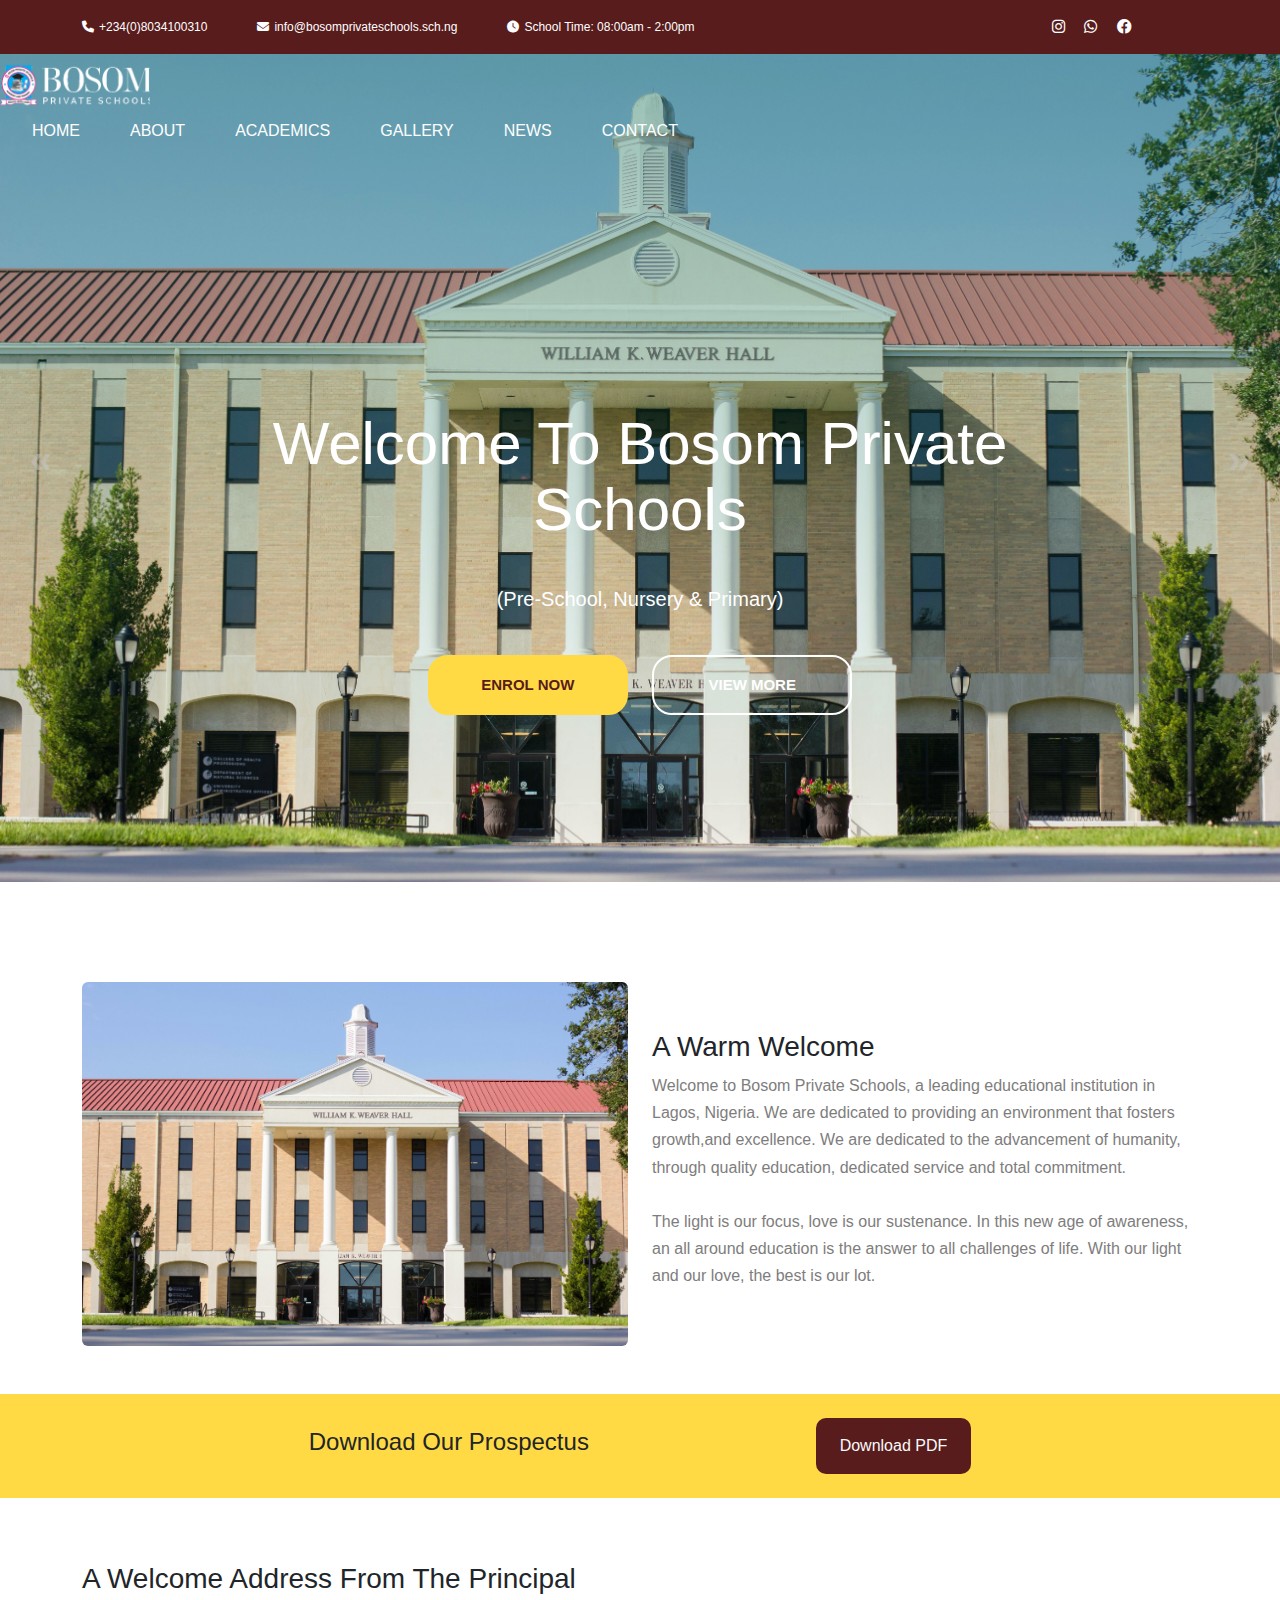
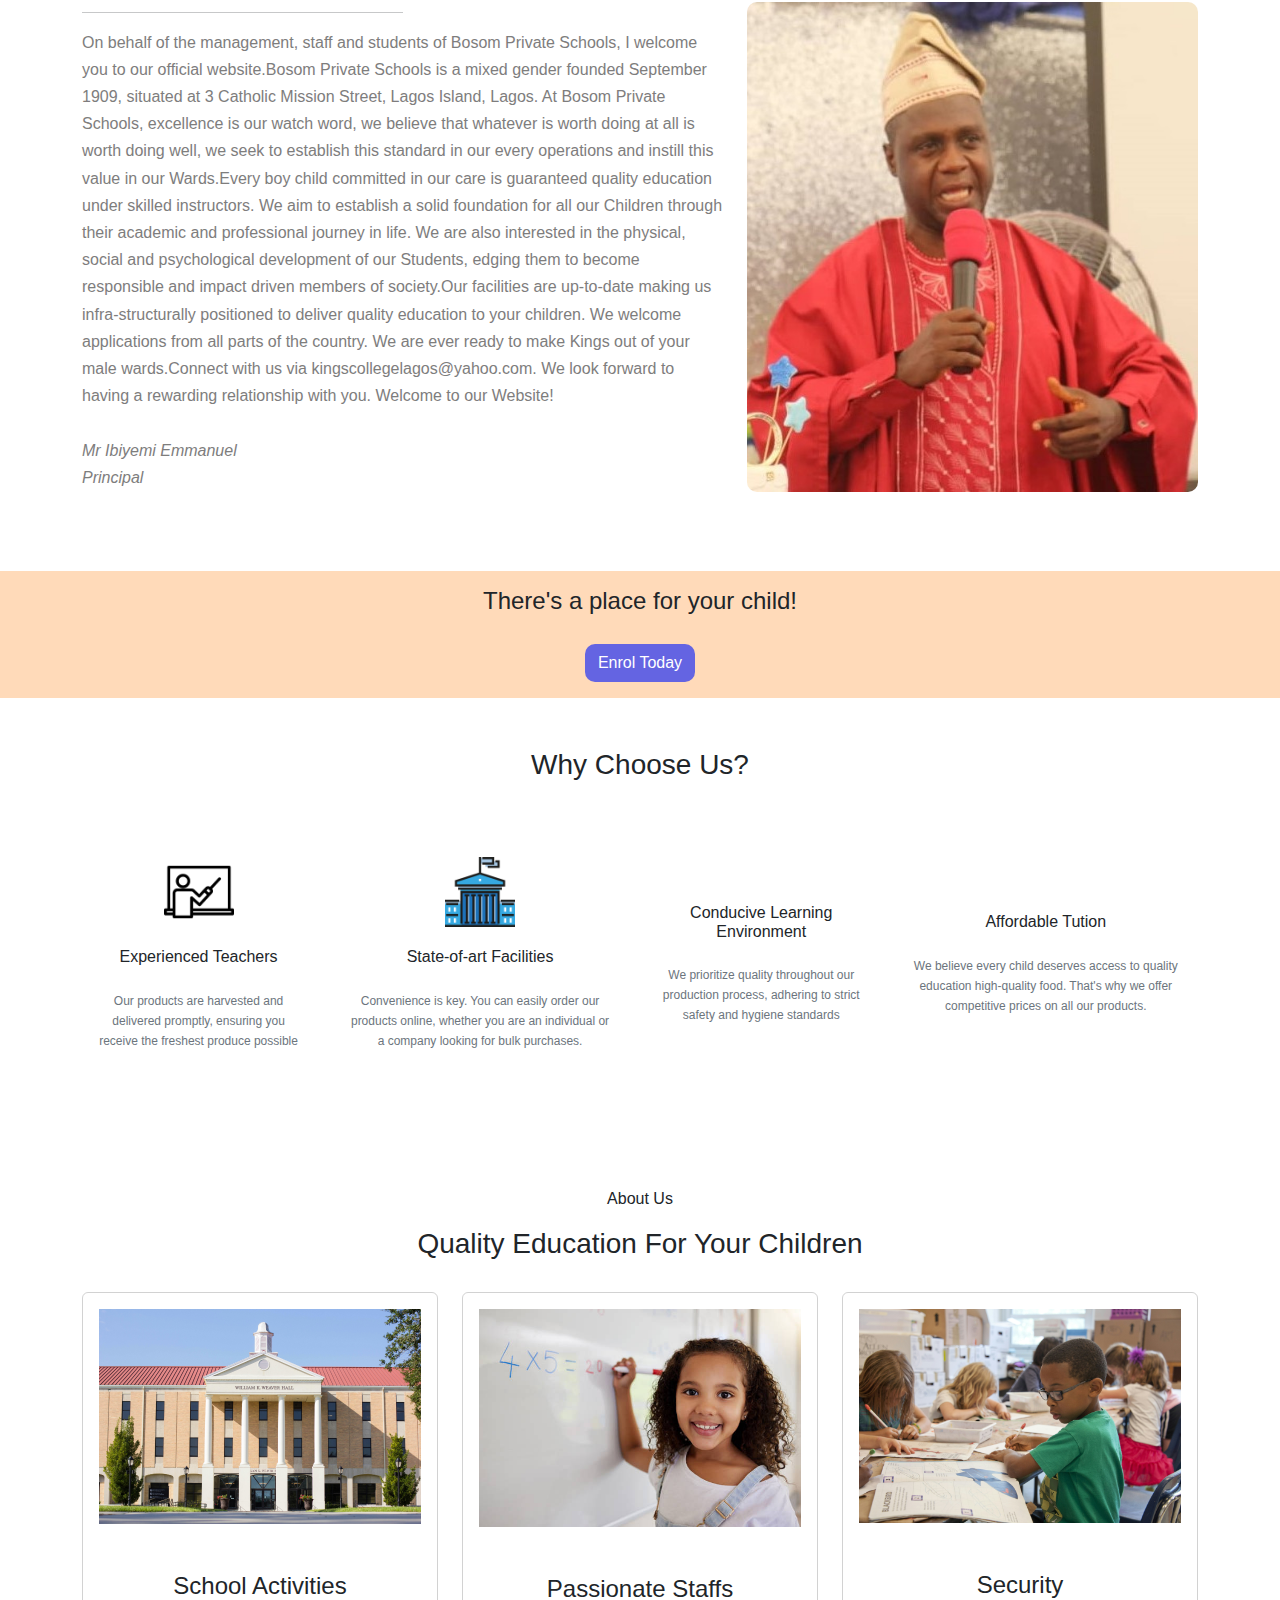
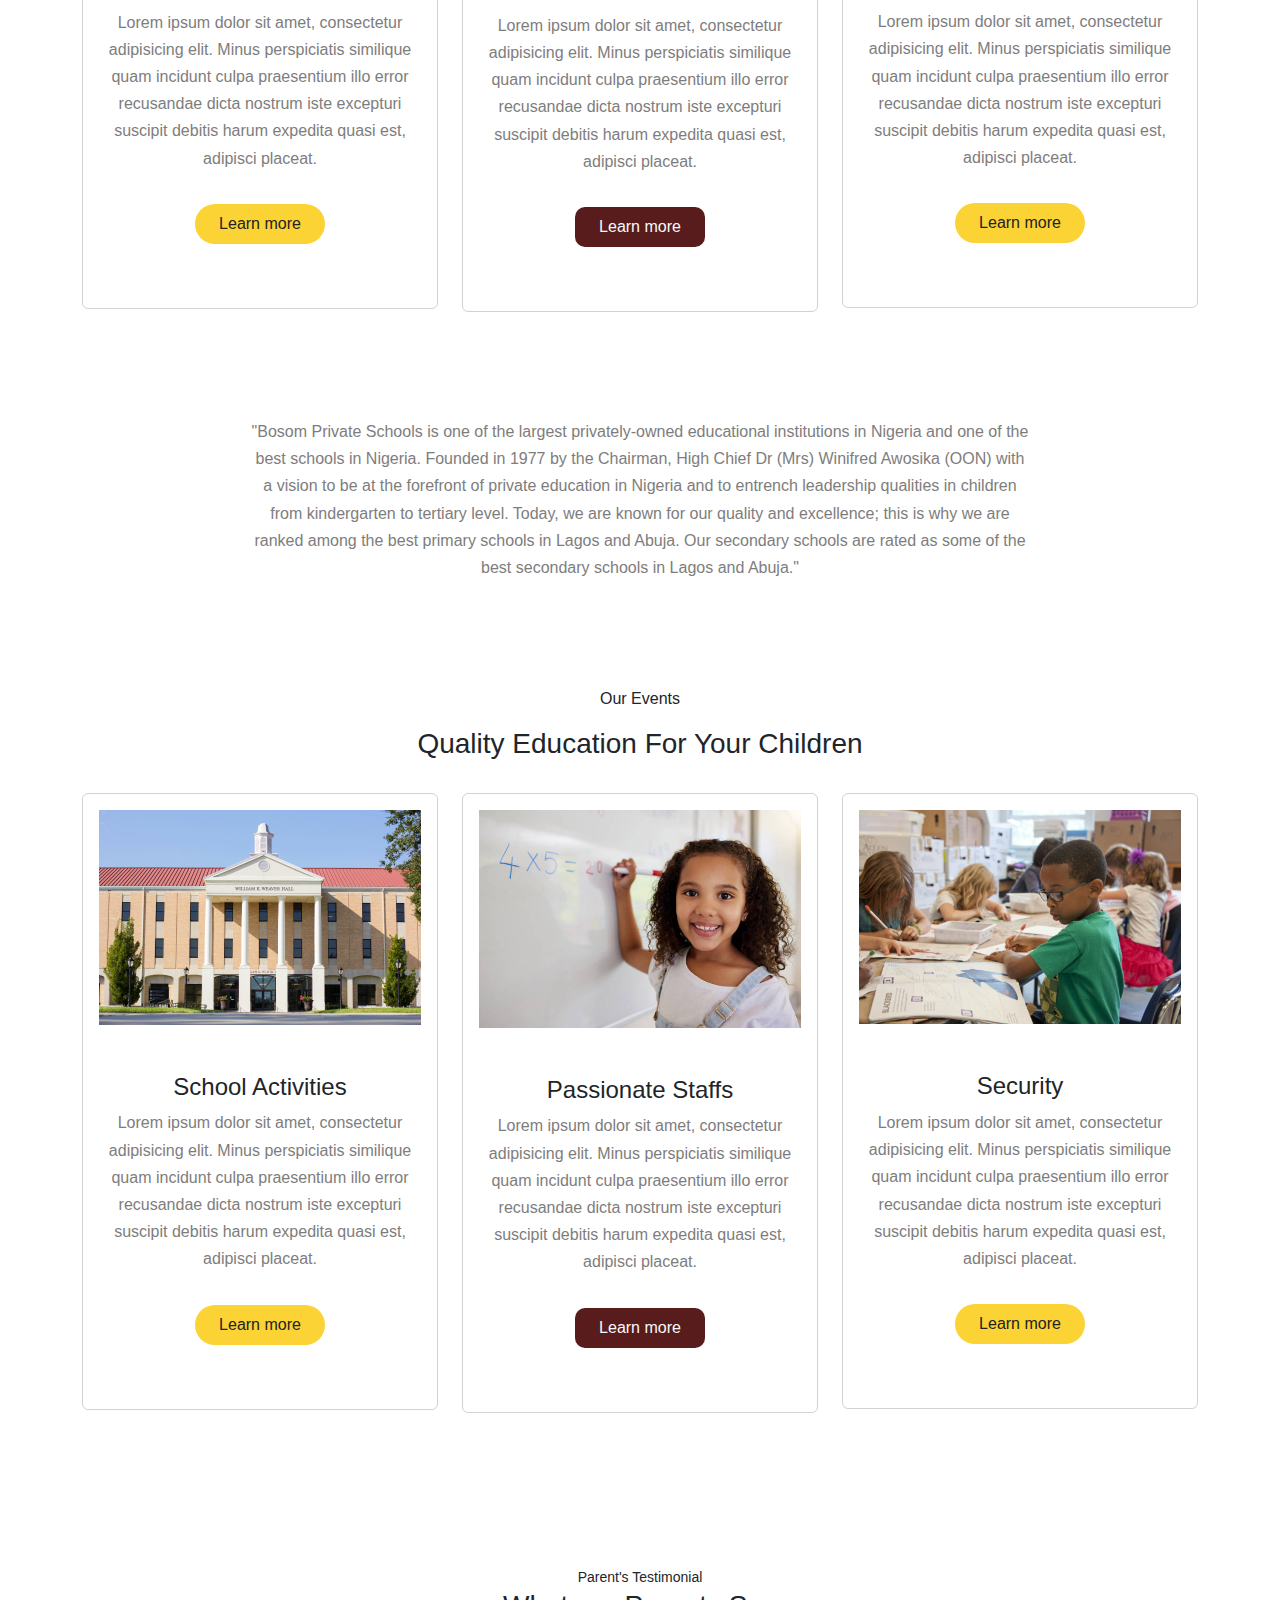
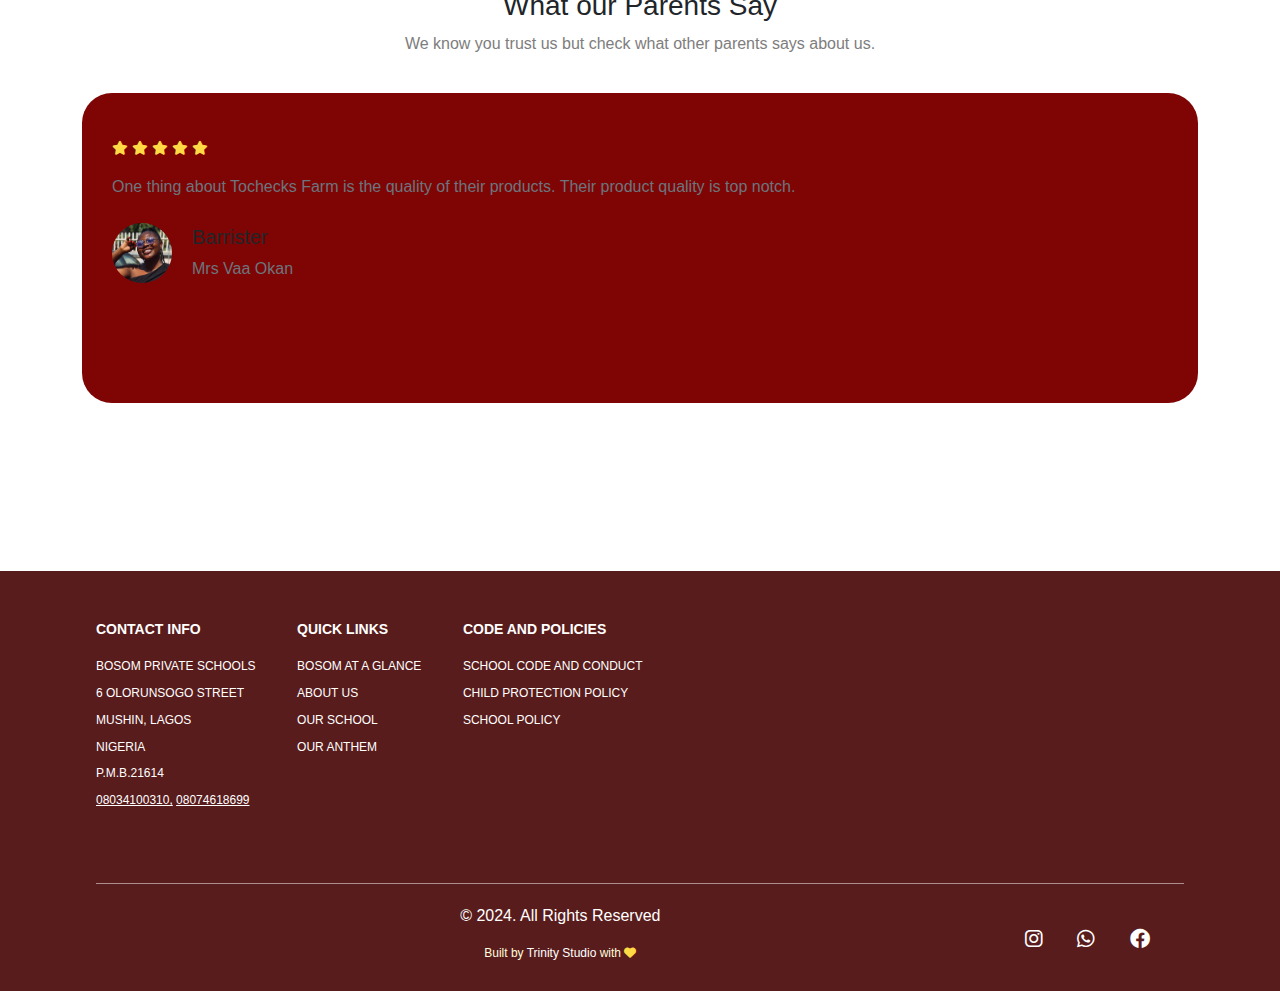
==== index.html @ 0284d12f "ved" ====
<!DOCTYPE html>
<html lang="en">
<head>
    <meta charset="UTF-8">
    <meta name="viewport" content="width=device-width, initial-scale=1.0">
    <title>Welcome | Bosom Private Schools</title>
    <link rel="icon" href="assets/images/favicon.png">
    
    <!-- Swiper CSS -->
    <link rel="stylesheet" href="vendor/swiper/css/swiper-bundle.min.css">

    <link rel="stylesheet" href="assets/css/style.css">

    <!-- Bootstrap -->
    <link rel="stylesheet" href="vendor/bootstrap/css/bootstrap.min.css">

    <!-- Font Awesome -->
    <link rel="stylesheet" href="vendor/fontawesome/css/all.min.css">  

    <meta name="description" content="Quality Schools in mushin lagos"> 
    <meta name="keywords" content="Best Schools in mushin lagos">
    <meta name="author" content="Bosom Private Schools">
    <!-- <script src="https://unpkg.com/scrollreveal"></script> -->
   
</head>
 

<body>
    <header>
        <!-- <div class="bg-wine py-2">
            <div class="container d-md-flex text text-white gap-3 text-center">
                <a href="#" class="text-light link-style-none"><i class="fa-solid fa-phone text-light me-2"></i>+234(0)8034100310</a> 

                <a href="" class="text-light"><i class="fa-solid fa-envelope text-light me-2"></i>info@bosomprivateschools.sch.ng</a>   

                <p><i class="fa-solid fa-clock me-2"></i>School Time: 08:00am - 2:00pm</p>

                <div class="top-icons just">
                    <i class="fa-brands fa-instagram"></i>
                    <i class="fa-brands fa-whatsapp"></i>
                    <i class="fa-brands fa-facebook"></i>
                </div>  
            </div>
        </div> -->

        <div class="top-info">     
            <div class="container top-infoo">
                <a href="tel:08034100310" class="call"> <i class="fa-solid fa-phone"></i>+234(0)8034100310</a> 

                <a href="" class="envelope"><i class="fa-solid fa-envelope"></i>info@bosomprivateschools.sch.ng</a>   

                <div id="school-time"><i class="fa-solid fa-clock"></i>School Time: 08:00am - 2:00pm</div>
                
                <div class="top-icons">
                    <i class="fa-brands fa-instagram"></i>
                    <i class="fa-brands fa-whatsapp"></i>
                    <i class="fa-brands fa-facebook"></i>
                </div>              
            </div>         
        </div> 
    </header>
<!-- Navigation / Showcase -->
<!-- Showcase Section -->

    <div class="showcase">
        <div class="overlay">
            <!-- Temp 1 -->
           <!-- <div class="bg-nav">
            <div class="container">
                <nav class="navbar navbar-expand-lg ">
                    <div class="container-fluid">
                        <a href="#"><img src="assets/images/BOSOM white.png" alt="logo" class="logo"></a>
                        <button class="navbar-toggler" type="button" data-bs-toggle="collapse" data-bs-target="#navbarsExample09" aria-controls="navbarsExample09" aria-expanded="false" aria-label="Toggle navigation">
                        <span class="navbar-toggler-icon"></span>
                        </button>
                        <div class="collapse navbar-collapse" id="navbarsExample09" >
                            <ul class="navbar-nav mb-lg-0">
                                <li class="nav-item">
                                    <a class="nav-link active text-light" aria-current="page" href="#">Home</a>
                                </li>
                                <li class="nav-item">
                                    <a class="nav-link text-light" href="#">Link</a>
                                </li>
                                <li class="nav-item">
                                    <a class="nav-link text-light" href="#">Link</a>
                                </li>
                            </ul>
                        </div>
                    </div>
                </nav>
            </div>
           </div> -->

           <!-- Temp 2 -->
           <!-- <section class="position-fixed w-100 z-99999 bg-nav">
           <div class="container">
               <nav class="navbar  navbar-expand-lg py-3"> 
                   <div class="d-flex w-100 w-lg-auto flex-nowrap justify-content-between align-items-center">
                       <a href="#" class="navbar-brand">
                           <img src="assets/images/BOSOM white.png" class="logo">
                       </a>       
                       <div id="menuToggle" class="navbar-toggler" data-bs-toggle="collapse" data-bs-target="#navmenu">
                           <input id="checkbox" type="checkbox">
                           <label class="toggle" for="checkbox">
                               <div class="bar bar--top"></div>
                               <div class="bar bar--middle"></div>
                               <div class="bar bar--bottom"></div>
                           </label>
                       </div>
                   </div>
       
                   <div class="d-flex w-100">
                       <div class="collapse navbar-collapse" id="navmenu">
                           <ul class="navbar-nav ms-auto">
                               <li class="nav-item me-lg-4">
                                   <a href="" class="nav-link">Home</a>
                               </li>
                               <li class="nav-item me-lg-4">
                                   <a href="" class="nav-link">About Us</a>
                               </li>
                               <li class="nav-item me-lg-4">
                                   <a href="" class="nav-link">Our Products</a>
                               </li>
                               <li class="nav-item me-lg-4">
                                   <a href="" class="nav-link">News & Blog</a>
                               </li>
                           </ul>
                       </div>
       
                   </div>
       
               </nav>
           </div>
       
       
           <script>
               
               let page_name = "<?php echo $page_name; ?>";
       
               function set_page_name(page_name) {
                   
                   const('header .nav-link').each(function(){
                       $(this).removeClass('current');
       
                       let current_page = $(this).attr("href").split('/'),
                           page = current_page[current_page.length - 1];
                       
                       if (page=='') page = 'index';
                       
                       if (page_name == page) {
                           $(this).addClass('current');
                       }
                   });
       
               }
       
               set_page_name(page_name);
       
       
           </script> 
       
        </section> -->




            
           <!-- Temp 3 -->
            <nav id="nav">       
                <div class="top-header">
                    <a href="#"><img src="assets/images/BOSOM white.png" alt=""></a>
                </div>  
                <ul class="nav-list">      
                    <li><a href="bosom.html" class="highlight">HOME</a></li>
                    <li><a href="about.html">ABOUT</a></li>
                    <li><a href="academics.html">ACADEMICS</a></li>
                    <li><a href="gallery.html">GALLERY</a></li>                   
                    <li><a href="news.html">NEWS</a></li>
                    <li><a href="contact.html">CONTACT</a></li>
                </ul>
                <div class="burger">
                    <div class="line1"></div>
                    <div class="line2"></div>
                    <div class="line3"></div>
                </div>
            </nav>     
    

            <!-- Showcase Section -->

            <div class="padded">
                <div class="slide-container active" >
                    <div class="slide">
                        <div class="content">
                            <img src="assets/images/onee.jpg" id="slideImg">
                            <h1 class="hero-title-one">Welcome To Bosom Private Schools</h1>
                            <h3>(Pre-School, Nursery & Primary)</h3>
                            <div class="button1"> 
                                <button type="button" class="btn1">ENROL NOW</button>
                                <button type="button" class="btn2">VIEW MORE</button>
                            </div>
                        </div>
                    </div>                
                </div>  

                <div class="slide-container">
                    <div class="slide">
                        <div class="content">
                            <img src="assets/images/two.jpg" id="slideImg">
                            <h1 class="hero-title-two">Build a Better Future for your kids at Bosom</h1>
                            <h3 class="hero-para-two">We follow the principles of self discipline and respect where each child may develop the skills necessary to help them suceed in a rapidly changing world</h3>
                            <div class="button1"> 
                                <button type="button" class="btn1">ENROL NOW</button>
                               
                            </div>
                        </div>
                    </div>                
                </div>  

                <div class="slide-container">
                    <div class="slide">
                        <div class="content">
                            <img src="assets/images/three.jpg" id="slideImg">
                            <h1 class="hero-title-three">2023/2024 ENROLMENT</h1>
                            <h3 class="hero-para-three">Admissions are open to our various schools : Pre-School, Nusery School and Primary School.</h3>
                            <div class="button1"> 
                                <button type="button" class="btn1">ENROL NOW</button>
                            </div>
                        </div>
                    </div>                
                </div>  

                <div class="slide-container">
                    <div class="slide">
                        <div class="content">
                            <img src="assets/images/four.jpg" id="slideImg">
                            <h1 class="hero-title-four">We have proud graduates in great Universities</h1>
                            <h3 class="hero-para-four">Many of our alumni are proud graduates of prestigious Universities both in the country and overseas. Your kids can be one of them. <br> Make that decision today.</h3>
                           <div class="button1"> 
                                <button type="button" class="btn1">ENROL NOW</button>
                                <!--<button type="button" class="btn2">VIEW MORE</button>-->
                            </div> 
                        </div>
                    </div>                
                </div>  
                <div class="slide-container">
                    <div class="slide">
                        <div class="content">
                            <img src="assets/images/five.jpg" id="slideImg">
                            <h1 class="hero-title-five">Quality education for your children</h1>
                            <h3 class="hero-para-five">Your wards are in safe hands, with properly trained and experieced staffs</h3>
                            <div class="button1"> 
                                <button type="button" class="btn1">ENROL NOW</button>
                                <button type="button" class="btn2">VIEW MORE</button>
                            </div>
                        </div>
                    </div>                
                </div>  
                <div id="next" onclick="next(true)"> &raquo; </div>
                <div id="prev" onclick="prev()"> &laquo; </div>
            </div>
        </div>
    </div> 

    

    <!--Welcome-->

    <!-- Temp 1 -->
     <section class="container welcome">
        <div class="row align-items-center gy-3">
            <div class="col-lg-6">
                <img src="assets/images/onee.jpg" alt="" class="rounded w-100">
            </div>
            
            <div class="col-lg-6 pt-md-2">
                <h3>A Warm Welcome</h3>
                <p class="fade-p">
                    Welcome to Bosom Private Schools, a leading educational institution in Lagos, Nigeria. We are dedicated to providing an environment that fosters growth,and excellence.
    
                    We are dedicated to the advancement of humanity, through quality education, dedicated service and total commitment. <br> <br>
                    The light is our focus, love is our sustenance. In this new age of awareness, an all around education is the answer to all challenges of life. With our light and our love, the best is our lot.
                </p>
            </div>
        </div>
     </section>


    <!-- Prospectus -->
     
    <section class="prospectus my-5 py-4">
        <div class="container">
            <div class="d-lg-flex align-items-center justify-content-evenly text-center">
                <h4 class="">Download Our Prospectus</h4>
                <button class=" button-main fs-6 py-3 px-4 border-none text-light">Download PDF</button>
            </div>
        </div>
    </section>
    


<!--Principal Speech-->
    <section class="container py-3">
        <div class="row">
            <div class="col-lg-7">
                <h3>A Welcome Address From The Principal</h3> 
                <hr class="w-50">
                <p class="slide-right fade-p">On behalf of the management, staff and students of Bosom Private Schools, I welcome you to our official website.Bosom Private Schools is a mixed gender founded September 1909, situated at 3 Catholic Mission Street, Lagos Island, Lagos. At Bosom Private Schools, excellence is our watch word, we believe that whatever is worth doing at all is worth doing well, we seek to establish this standard in our every operations and instill this value in our Wards.Every boy child committed in our care is guaranteed quality education under skilled instructors.  We aim to establish a solid foundation for all our Children through their academic and professional journey in life. We are also interested in the physical, social and psychological development of our Students, edging them to become responsible and impact driven  members of society.Our facilities are up-to-date making us infra-structurally positioned to deliver quality education to your children. We welcome applications from all parts of the country. We are ever ready to make Kings out of your male wards.Connect with us via kingscollegelagos@yahoo.com. We look forward to having a rewarding relationship with you. Welcome to our Website! <br> <br> 
                <i class="name">Mr Ibiyemi Emmanuel <br> Principal</i><br></p>
            </div>
            <div class="col-lg-5 text-center">
                <img src="assets/images/Principal.jpg" alt="" class="principal-img">
            </div>
        </div>
    </section>


    <!--Enrol Now-->
    <div class="enrol py-3 my-5">
        <div class="container text-center">
            <h4 class="">There's a place for your child!</h4>
            <button class="text-center">Enrol Today</button>
        </div>
    </div>

    <!-- Why you should choose us -->
    <section>
        <div class="container">
            <div class="choose-section">
                <h3 class="text-center slide-up">Why Choose Us?</h3>
                <div class="d-md-flex justify-content-between align-items-center gap-3">
                    <div class="text-center my-5 anim-opacity">
                        <img src="assets/images/teacher.png" alt="img" class="clip-art">
                        <h6>Experienced Teachers</h6>
                        <p class="text-secondary p-3 fade-p">Our products are harvested and delivered promptly, ensuring you receive the freshest produce possible</p>
                    </div>	
                    <div class="text-center anim-opacity">
                        <img src="assets/images/college.png" alt="" class="clip-art">
                        <h6>State-of-art Facilities</h6>
                        <p class="text-secondary p-3 fade-p">Convenience is key. You can easily order our products online, whether you are an individual or a company looking for bulk purchases.</p>
                    </div>
                    <div class="text-center anim-opacity">
                        <img src="assets/img/handshake.png" alt="" class="clip-art">
                        <h6>Conducive Learning Environment</h6>
                        <p class="text-secondary p-3"> We prioritize quality throughout our production process, adhering to strict safety and hygiene standards</p>
                    </div>
                    <div class="text-center anim-opacity">
                        <img src="assets/img/commission.png" alt="" class="clip-art">
                        <h6>Affordable Tution</h6>
                        <p class="text-secondary p-3 fade-p">We believe every child deserves access to quality education high-quality food. That's why we offer competitive prices on all our products.</p>
                    </div>
                </div>
            </div>
        </div>
    </section>


    <!--About Us-->

    <section class="bg-4 py-2 mb-5">
		<div class="container my-5">
			<div class="text-center ">
				<p class="slide-right">About Us</p>
				<h3 class="slide-left">Quality Education For Your Children</h3>
			</div>
			<div class="row g-4 my-1 blog-card">
				<div class="col-md-4">
					<div class="card bg-transparent light overflow-hidden">
						<div class="card-body">
							<img src="assets/images/onee.jpg" alt="" class="img-fluid">
                            <div class="my-5 text-center">
                                <h4>School Activities</h4>
                                <p class="fade-p" >Lorem ipsum dolor sit amet, consectetur adipisicing elit. Minus perspiciatis similique quam incidunt culpa praesentium illo error recusandae dicta nostrum iste excepturi suscipit debitis harum expedita quasi est, adipisci placeat.</p>
                                <button class="button py-2 px-4 border-0 mt-3">Learn more</button>
                            </div>                            
						</div>
					</div>
				</div>
				<div class="col-md-4">
					<div class="card bg-transparent light overflow-hidden">
						<div class="card-body">
							<img src="assets/images/four.jpg" alt="" class="img-fluid">
                            <div class="my-5 text-center">
                                <h4>Passionate Staffs</h4>
                                <p class="fade-p">Lorem ipsum dolor sit amet, consectetur adipisicing elit. Minus perspiciatis similique quam incidunt culpa praesentium illo error recusandae dicta nostrum iste excepturi suscipit debitis harum expedita quasi est, adipisci placeat.</p>
                                <button class="button-main text-light py-2 px-4 border-0 mt-3">Learn more</button>
                            </div> 
						</div>
					</div>
				</div>
				<div class="col-md-4">
					<div class="card bg-transparent light overflow-hidden">
						<div class="card-body">
							<img src="assets/images/three.jpg" alt="" class="img-fluid">
                            <div class="my-5 text-center">
                                <h4>Security</h4>
                                <p class="fade-p">Lorem ipsum dolor sit amet, consectetur adipisicing elit. Minus perspiciatis similique quam incidunt culpa praesentium illo error recusandae dicta nostrum iste excepturi suscipit debitis harum expedita quasi est, adipisci placeat.</p>
                                <button class="button py-2 px-4 border-0 mt-3">Learn more</button>
                            </div> 
						</div>
					</div>
				</div>
			</div>
		</div>
	</section>

     <!-- History -->
   <section class="history text-center">
    <div class="container">
        <p class="mx-auto fade-p">
            "Bosom Private Schools is one of the largest privately-owned educational institutions in Nigeria and one of the best schools in Nigeria. Founded in 1977 by the Chairman, High Chief Dr (Mrs) Winifred Awosika (OON) with a vision to be at the forefront of private education in Nigeria and to entrench leadership qualities in children from kindergarten to tertiary level.

            Today, we are known for our quality and excellence; this is why we are ranked among the best primary schools in Lagos and Abuja. Our secondary schools are rated as some of the best secondary schools in Lagos and Abuja."
        </p>
    </div>
   </section>

    <!--Events-->
    <!-- Images of the gallery, so when they hover, it displays -->
        
    <section class="bg-4 py-2 mb-5">
		<div class="container my-5">
			<div class="text-center ">
				<p class="slide-right">Our Events</p>
				<h3 class="slide-left">Quality Education For Your Children</h3>
			</div>
			<div class="row g-4 my-1 blog-card">
				<div class="col-md-4">
					<div class="card bg-transparent light overflow-hidden">
						<div class="card-body">
							<img src="assets/images/onee.jpg" alt="" class="img-fluid">
                            <div class="my-5 text-center">
                                <h4>School Activities</h4>
                                <p class="fade-p" >Lorem ipsum dolor sit amet, consectetur adipisicing elit. Minus perspiciatis similique quam incidunt culpa praesentium illo error recusandae dicta nostrum iste excepturi suscipit debitis harum expedita quasi est, adipisci placeat.</p>
                                <button class="button py-2 px-4 border-0 mt-3">Learn more</button>
                            </div>                            
						</div>
					</div>
				</div>
				<div class="col-md-4">
					<div class="card bg-transparent light overflow-hidden">
						<div class="card-body">
							<img src="assets/images/four.jpg" alt="" class="img-fluid">
                            <div class="my-5 text-center">
                                <h4>Passionate Staffs</h4>
                                <p class="fade-p">Lorem ipsum dolor sit amet, consectetur adipisicing elit. Minus perspiciatis similique quam incidunt culpa praesentium illo error recusandae dicta nostrum iste excepturi suscipit debitis harum expedita quasi est, adipisci placeat.</p>
                                <button class="button-main text-light py-2 px-4 border-0 mt-3">Learn more</button>
                            </div> 
						</div>
					</div>
				</div>
				<div class="col-md-4">
					<div class="card bg-transparent light overflow-hidden">
						<div class="card-body">
							<img src="assets/images/three.jpg" alt="" class="img-fluid">
                            <div class="my-5 text-center">
                                <h4>Security</h4>
                                <p class="fade-p">Lorem ipsum dolor sit amet, consectetur adipisicing elit. Minus perspiciatis similique quam incidunt culpa praesentium illo error recusandae dicta nostrum iste excepturi suscipit debitis harum expedita quasi est, adipisci placeat.</p>
                                <button class="button py-2 px-4 border-0 mt-3">Learn more</button>
                            </div> 
						</div>
					</div>
				</div>
			</div>
		</div>
	</section>





    <!--News-->

    <section class="py-5">
        <div class="container">
            <div class="text-center">
                <small >Parent's Testimonial</small>
                <h3>What our Parents Say</h3>
                <p class="fade-p">We know you trust us but check what other parents says about us.</p>
            </div>                       

            <!-- Client's Slider -->
            <div class="testimonials">
                <div class="testimonials-content">
                    <div class="swiper testimonials-slider js-testimnonials-slider h-100">
                        <div class="swiper-wrapper h-100">
                            <div class="swiper-slide testimonials-item slide">
                                <div class="rating"> 
									<i class="fa fa-star"></i>
									<i class="fa fa-star"></i>
									<i class="fa fa-star"></i>
									<i class="fa fa-star"></i>
									<i class="fa fa-star"></i>
								</div>
                                <p class="text-secondary mt-3">One thing about Tochecks Farm is the quality of their products. Their product quality is top notch.</p>
                                <div class="info mt-4">
									<img src="assets/images/vee.jpg" alt="">
									<div class="text-box">
										<h5 class="name">Barrister</h5>
										<span class="text-secondary">Mrs Vaa Okan</span>
									</div>
								</div>
                            </div>      
                            
                            <div class="swiper-slide testimonials-item slide">
                                <div class="rating"> 
									<i class="fa fa-star"></i>
									<i class="fa fa-star"></i>
									<i class="fa fa-star"></i>
									<i class="fa fa-star"></i>
									<i class="fa fa-star"></i>
								</div>
                                <p class="text-secondary mt-3">One thing about Tochecks Farm is the quality of their products. Their product quality is top notch.</p>
                                <div class="info mt-4">
									<img src="assets/images/vee.jpg" alt="">
									<div class="text-box">
										<h5 class="name">Barrister</h5>
										<span class="text-secondary">Mrs Vanessa Okan</span>
									</div>
								</div>
                            </div>    

                            <div class="swiper-slide testimonials-item slide">
                                <div class="rating"> 
									<i class="fa fa-star"></i>
									<i class="fa fa-star"></i>
									<i class="fa fa-star"></i>
									<i class="fa fa-star"></i>
									<i class="fa fa-star"></i>
								</div>
                                <p class="text-secondary mt-3">One thing about Tochecks Farm is the quality of their products. Their product quality is top notch.</p>
                                <div class="info mt-4">
									<img src="assets/images/vee.jpg" alt="">
									<div class="text-box">
										<h5 class="name">Barrister</h5>
										<span class="text-secondary">Mrs Vanessa Okan</span>
									</div>
								</div>
                            </div> 
                        </div>
                    </div>
                </div>
            </div>
        </div>
    </section>

    

<!-- Footer -->
    <section class="footer-sec slide-up">
        <div class="footer">
            <div>
                <a href=""><img src="images/BOSOM white.png" alt="" class="footer-logo-up"></a>
            </div>

            <div class="sections">
                <div class="section-1 ">
                    <h1>Contact Info</h1>
                    <p>Bosom Private Schools</p>
                    <p>6 Olorunsogo Street</p>
                    <p>Mushin, Lagos</p>
                    <p>Nigeria</p>
                    <p>P.M.B.21614</p>
                    <p> <a href="">08034100310,</a> <span><a href="">08074618699</a></span></p>
                </div>         
                
                <div class="section-2">
                    <h1>Quick Links</h1>
                    <a href=""><p>Bosom at a Glance</p></a>
                    <a href=""><p>About Us</p></a>
                    <a href=""><p>Our School</p></a>
                    <a href=""><p>Our Anthem</p></a>
                </div>   
    
                <div class="section-3">
                    <h1>Code and Policies</h1>
                    <a href=""><p>School Code  and Conduct</p></a>
                    <a href=""><p>Child Protection Policy</p></a>
                    <a href=""><p>School Policy</p></a>
                </div>   
    
                <div class="mapouter">
                    <div class="gmap_canvas">
                        <iframe width="500" height="250" class="map" id="gmap_canvas" src="https://maps.google.com/maps?q=6%20Olorunsogo%20Street&t=&z=13&ie=UTF8&iwloc=&output=embed" frameborder="0" scrolling="no" marginheight="0" marginwidth="0"></iframe>
                    </div>
                </div>

            </div>

            <hr id="bottom-line">


            <div class="lower-footer">
                <div>  
                    <a href=""><img src="images/BOSOM white.png" alt="" class="footer-logo"></a>
                </div>

                <div class="copy">
                    <p>&copy; 2024. All Rights Reserved</p>
                    <p> Built by <a href="">Trinity Studio</a> with <i class="fa-solid fa-heart love"></i></p>
                </div>

                <div class="socials">
                    <a href=""><i class="fa-brands fa-instagram insta"></i></a>
                    <a href=""><i class="fa-brands fa-whatsapp"></i></a>
                    <a href=""><i class="fa-brands fa-facebook"></i></a>
                    <a href=""><i class="fa-brands fa-x-twitter"></i></a>
                </div>
            </div>
        </div>
        

    </section>

    

   





    <script>
		const testimonial_swiper = new Swiper('.js-testimnonials-slider', {
			
			loop: true,
			grabCursor: true,
			spaceBetween: 30,
			autoplay: true,
			speed: 2500,
			pagination:{
				el: '.js-testimnonials-pagination',
				clickable: true
			},

			breakpoints:{
				767:{
					slidesPerView: 2
				},
				1024:{
					slidesPerView: 3
				}
			}
		});
	</script>
	<section class="divider"></section>

















 <!-- Swiper JS -->
       <script src="vendor/swiper/js/swiper-bundle.min.js"></script>
        <script src="js/scrollreveal.min.js"></script>
        <script src="vendor/bootstrap/js/bootstrap.bundle.min.js"></script>
        <script src="assets/js/app.js"></script>
    </body>
</html>
---- assets/css/style.css ----
/* ==========  CSS Variables ==========  */ 

:root{
    --white-color: #fff;
    --dark-color:  #222;
    --wine-color: #581c1c;
    --cream-color: #ffda44;
    --body-bg-color: #fff;
    --section-bg-color: #303834;
    --navigation-item-hover-color: #3b5378;   

    --text-shadow: 0 5px 25px rgba(0, 0, 0, 0.1);
    --box-shadow: 0 5px 25px rgb(0 0 0 /20%);

    --scroll-bar-color: #fff;
    --scroll-thumb-color: #282f4e;
    --scroll-thumb-hover-color: #454f6b;
}


*{
    margin: 0;
    padding: 0;
    box-sizing: border-box;
    font-family: 'Gill Sans', 'Gill Sans MT', Calibri, 'Trebuchet MS', sans-serif;
}



li {
    margin: 0;
    color: #656565;
}

.fade-p{
    color: #7e7d7d;
    
    line-height: 1.7em;
}

/* .bg-wine{
    background-color: var(--wine-color);
} */


.logo{
    max-height: 130px;
    max-width: 130px;
}



.top-info{
    
    background-color: var(--wine-color);
   
}

.top-infoo{
    padding: 15px 100px;
    background-color: var(--wine-color);
    display: flex;
    align-items: center;
    flex-direction: row;
    bottom: 0;
    color: #fff;
}



.top-infoo a{
   color: var(--white-color);
   text-decoration: none;
   font-size: 12px;
   
}


.top-infoo #school-time{
    font-size: 12px;
}


.top-infoo i{
    margin-right: 5px;
}


.top-infoo .call, .envelope{
    margin-right: 50px;
    display: flex;
    align-items: center;
}


.top-info #school-time{
    margin-right: 32%;
    display: flex;
    align-items: center;
    
}


.top-icons i{
    margin-right: 15px;
    font-size: 15px;
    
}


.top-icons i:not(:last-child){
    margin-right: 15px;
    
    
}




/* Navigation Bar */

/* Global Variable */


/* .bg-nav{
    position: absolute;
    top: 0;
    width: 100%;
    padding: 10px 90px; 
    display: flex;
    justify-content: space-between;
    transition: 0.5s ease;    
    z-index: 9999999;
}

.bg-nav.fixed{
    position: fixed; 
    background: rgba(56, 56, 56, 0.466);
    backdrop-filter: blur(20px);
    border-bottom: 1px solid rgba(255, 255, 255, 0.1);
    animation: he .8s;
}  */

/* nav{
    position: absolute;
    top: 0;
    width: 100%;
    padding: 10px 90px; 
    display: flex;
    justify-content: space-between;
    align-items: center;
    transition: 0.5s ease;    
    z-index: 9999999;
}

nav.fixed{
    position: fixed; 
    background: rgba(56, 56, 56, 0.466);
    backdrop-filter: blur(20px);
    border-bottom: 1px solid rgba(255, 255, 255, 0.1);
    animation: he .8s;
} */



@keyframes he {
    from {top: 60px; }
    to {top: 0;}
}


.burger {
    display: none;
}



.burger div{
    width: 20px;
    height: 2px;
    background-color: #ffffff;
    margin: 5px;
    transition: all 0.3s ease;
}


.top-header img{
    max-height: 150px;
    max-width: 150px;
}


ul{
    display: flex;

    align-items: center;
} 


li{
    list-style-type: none;
    
}


li:not(:last-child){   
    margin-right: 50px;
}


ul a:hover{
    border-bottom: .1rem solid hsla(48, 100%, 63%, 0.863);
    padding-bottom: .5rem;
    transition: .2s linear;
    color: #ffda44;
  

}


.nav-list a{
    color: var(--white-color);
    text-decoration: none;
    font-weight: 500;

}

/* Slide Show */

#slideImg{
    position: absolute;
    top: 0;
    left: 0;
    width: 100%;
    height: 100%;    
    z-index: -1;
    object-fit: cover;    
    animation: fadeIn .4s linear;
    transition:  transform ease-in;
}


@keyframes fadeIn{
    0%{
       transform: scale(1.5);
    }

}


.showcase {
    position: relative;
    z-index: 9999;
    overflow: hidden;
    margin-bottom: 100px;
}

.showcase .overlay{
    width: 100%;
    min-height: 92vh;
    background: linear-gradient(to bottom, rgba(2, 100, 72, 0.4), rgba(0, 0, 0, 0));
    top: 0;
}


.showcase .padded {
    padding-top: 28vh;
}


.slide-container .content{
    color: #fff;
    width: 100%;
    text-align: center;
    line-height: 3.5em; 
}


.showcase .slide-container{
    display: none;

}

.showcase .slide-container.active{
    display: block;

}


.content .hero-title-one{
     font-size: 60px;
    text-align: center;
    width: 65%;
    margin: 0 auto;
    line-height: 1.1em;   
    margin-bottom: 0;
    animation: animate 0.4s linear 0.4s backwards;
}

.content h3{
    font-size: 20px;
    line-height: 1.6em;   
    font-weight: lighter;
    width: 90%;
    margin: 40px auto 40px auto;
    animation: animate 0.4s linear 0.6s backwards;
}


.content .hero-title-two{
    font-size: 60px;
    text-align: center;
    width: 70%;
    margin: 0 auto;
    line-height: 1.1em;   
    margin-bottom: 0;
    animation: animate 0.4s linear 0.4s backwards;
}


.content .hero-para-two{
    font-size: 20px;
    line-height: 1.6em;   
    font-weight: lighter;
    width: 65%;
    margin: 40px auto 40px auto;
    animation: animate 0.4s linear 0.6s backwards;

}


.content .hero-title-three{
    font-size: 60px;
    text-align: center;
    width: 70%;
    margin: 0 auto;
    line-height: 1.1em;   
    margin-bottom: 0;
    animation: animate 0.4s linear 0.4s backwards;
}


.content .hero-para-three{
    width: 45%;

}


.content .hero-title-four{
    font-size: 60px;
    text-align: center;
    width: 70%;
    margin: 0 auto;
    line-height: 1.1em;   
    margin-bottom: 0;
    animation: animate 0.4s linear 0.4s backwards;
}


.content .hero-para-four{
    font-size: 20px;
    line-height: 1.5em;   
    font-weight: lighter;
    width: 60%;
    margin: 30px auto 40px auto;
    animation: animate 0.4s linear 0.6s backwards;

}
   

.content .hero-title-five{
    font-size: 55px;
    text-align: center;
    width: 70%;
    margin: 0 auto;
    line-height: 1.1em;   
    margin-bottom: 0;
    animation: animate 0.4s linear 0.4s backwards;
}


.content .hero-para-five{
    font-size: 20px;
    line-height: 1.5em;   
    font-weight: lighter;
    width: 40%;
    margin: 30px auto 40px auto;
    animation: animate 0.4s linear 0.6s backwards;

}


.showcase .content .button1{
    margin-bottom: 3000px;
}


.showcase .btn1{
    width: 200px;
  
    text-align: center;
    margin: 0 10px;
    color: #581c1c;
    border-radius: 20px;
    font-weight: bold;
    font-size: 15px;
    border: 2px solid #ffda44;
    background: #ffda44;
    cursor: pointer;
    animation: animate 0.4s linear 1s backwards;
 
}


.showcase .btn2{
    border:2px solid #fff;
    background: transparent;
    color: #fff;
    width: 200px;
   
    text-align: center;
    margin: 0 10px;
    border-radius: 20px;
    font-weight: bold;
    font-size: 15px;
    cursor: pointer;
    animation: animate 0.4s linear 1s backwards;
}


@keyframes animate{
    0%{
        opacity: 0;
        transform: scale(0.5) translateY(-50px);
    }
}


.showcase #next, 
.showcase #prev{
    position: absolute;
    top: 40vh;
    padding: 15px;
    color: #c7c7c777;
    font-size: 40px;
    font-weight: bold;
    cursor: pointer;
    z-index: 999;
}


.showcase #next{
    right: 15px;
}


.showcase #prev{
    left: 15px;
}


/* Global Variable */
.button-main{
    background-color:var(--wine-color);
    border-radius: 10px;
    padding: 10px 20px;
    text-align: center;
    border: none;
    color: #fff;
}

.button-main:hover{
    background-color: #850c0c;
}


.button{
    background-color:#fbd334;
    color: var(--dark-color);
    border-radius: 20px;
}

.button:hover{
    transform: translateY(-3px); 
    transition: 0.3s ease;
    background-color:#f5d760;
}

.button:active{
    transform: scale(1.1);
}


/* Card effects */

.card:hover{
    transform: translateY(-10px);
    transition: .5s ease-in-out;
 } 


 .card-body > img:hover{
    transition: 1s ease;
    transform: scale(1.2);
}

.border-wine {
    border-left: solid 2px var(--wine-color);
}

.icon-color{
    color: var(--wine-color);
}






/* Body */

.prospectus{
    background-color: #ffda44;
}

/*history*/

.history{
    margin-top: 50px;
    margin-bottom: 50px;
    line-height: 25px;
}


.history p{
    width: 70%;
    text-align: center;
}


/*enrol*/

.enrol{
    background-color: peachpuff;
    
}

.enrol button{
    padding: 7px;
    background-color: rgb(100, 100, 226);
    cursor: pointer;
    color: #fff;
    text-align: center;
    border: none;
    width: 110px;
    border-radius: 10px;
    margin-top: 20px;
    position: relative;
    transition: transform 1s ease-in-out;
    animation: bouncing 1s ease-in-out infinite;
}


@keyframes bouncing{
    0%{
        transform: translateY(0);
    }

    20%{
        transform: translateY(-10px);
    }
    100%{
        transform: translateY(0px);
    }
}


/*  Why Choose Us   */

.choose-section p{
    font-size: 12px;
    line-height: 20px;
}

.clip-art{
    width: 70px;
    margin: 20px 0;
}

.choose-section {
    margin-top: 50px;
}


/*principal*/

.principal-img{
    max-width: 500px;
    width: 100%;
    margin-top: 40px;
    border-radius: 10px;
}



/* Explore Section */

.explore{
    background-color:var(--cream-color);
    color: #222;
    padding: 15px;
    border: solid 2px #ffda44;
    border-radius: 20px;
    cursor: pointer;
    margin: 0 auto;
    /* text-align:center; */
    font-size: 15px;
    margin-top: 40px;
    display: flex;
    justify-content: center;
}



/*  Client Testimonial Slider   */

.testimonials{
    padding: 20px 0;

}


/* .section-header{
    text-align: center;
    margin-bottom: 50px;
} */


.testimonials-item{
    min-height: 310px;
    background-color: #7f0505;
     padding: 30px; 
    border-radius: 30px;
}


.testimonials-item .info{
    display: flex;
    align-items: center;
}


.testimonials-item img{
    width: 60px;
    height: 60px;
    object-fit: cover;
    border-radius: 50%;
    margin-right: 20px;
    vertical-align: middle;
}


.testimonials-item .rating{
    margin: 15px 0;
    font-size: 14px;
    color: #ffda44;;
}


.testimonials .swiper-pagination{
    position: relative;
    margin-top: 40px;
    bottom: auto;
}


.testimonials .swiper-pagination-bullet{
    height: 10px;
    width: 10px;
    background-color:  var(--green);
} 



/*Footer*/

.footer-sec{
    margin-top: 100px;
    height: 420px;
    background-color: #581c1c; 
    color: #fff;
    
}


.footer{
    width: 85%;
    margin: auto;
}

.footer .footer-logo-up{
   display: none;
}

.sections{
    display: flex; 
    justify-content: space-between;

}


.section-1, .section-2, .section-3{
    display: block;
    margin-top: 50px;  
}



.section-2 a, 
.section-3 a{
    text-decoration: none;
}



.section-2 a:hover, 
.section-3 a:hover{

    text-decoration: underline;
    /* border-bottom: #fff  solid 2px; */

}



.sections a{
    color: #fff;
}



#gmap_canvas{
    margin-top: 25px;
 

}


.footer .sections  h1{
    font-size: 14px;
    margin-bottom: 20px;
    font-weight:bold;
    text-transform: uppercase;
    font-family:'Gill Sans', 'Gill Sans MT', Calibri, 'Trebuchet MS', sans-serif;
}


.footer .sections  p{
    text-transform: uppercase;
    line-height: 1.4em;
    margin-bottom: 10px;
    font-size: 12px;
    font-family:'Gill Sans', 'Gill Sans MT', Calibri, 'Trebuchet MS', sans-serif;
}


#bottom-line{
    opacity: 50%;
    margin: 30px 0 20px 0;

}


.lower-footer{
    display: flex;
    justify-content: space-between;
    align-items: center;

    
}


.lower-footer a{
    color: #fff;
    text-decoration: none;
}


.lower-footer .socials i:not(:nth-child(1)){
    margin-left: 20px;
    
}


.lower-footer .socials i{
    font-size: 20px;
    
}
    


.lower-footer .socials i:not(.insta){
    margin-left: 30px;
    
    
}


.lower-footer .socials i:hover{
    transform: translateY(-5px);
    transition: .2s ease-in-out;
    color: var(--cream-color);
    
}

.lower-footer .love{
    color: var(--cream-color)
}


.lower-footer a:hover{
    text-decoration: underline;
}


.lower-footer .copy p:nth-child(1){
    font-size: 16px;
}


.lower-footer .copy p:nth-child(2){
    font-size: 12px;
    text-align: center;
    margin-top: 5px;
    color:#fffede;
    
}


.lower-footer .footer-logo{
    max-height: 150px;
    max-width: 150px;   
    margin-left: -8px;
}


/* ==========  Media Queries (max-width: 1100px)  ==========  */ 
@media screen and (max-width: 1100px){

    .top-infoo{
        padding: 15px 70px;
        display: flex;
        align-items: center;
        flex-direction: row;
        color: #fff;
     }

     /* .top-infoo #school-time{
        margin-right: 220px;
        display: flex;
        align-items: center;       

    } */
}






/* Tablet */

/* ==========  Media Queries (max-width: 768px)  ==========  */ 
@media screen and (max-width: 768px){

    .top-infoo{
        /* padding: 10px 30px; */
        display: flex;
        align-items: center;
        flex-direction: row;        
     }

     .top-info a{        
        font-size: 10px;
        
     }

     .top-info #school-time{
        font-size: 10px;
    }
    

     .top-info #school-time{
        margin-right: 155px;
        display: flex;
        align-items: center;
    }
    
    .top-info .call, .envelope{
        margin-right: 20px;
        display: flex;
        align-items: center;
    }
    .top-icons i{
        margin-right: 7px;
        font-size: 10px;
    }


    .top-icons i:not(:last-child) {
        margin-right: 20px;
        
    }

    li:last-child{   
        margin-right: 50px;
    }



    /* Hamburger Menu */

    .top-header img{

        max-height: 130px;
        max-width: 130px;
    }


    nav{
        padding: 10px 25px;  
    }


    .nav-list{
        border-top: #ffffff4f 1px solid;
        position: absolute;
        right: 0px;
        top: 0;
        height: 100vh;        
        background: var(--wine-color);
        width: 100%;
        transition: 0.3 ease;
        display: flex;
        flex-direction: column;
        align-items: center;
        justify-content: space-around;
        padding: 30px 0 50px 30px;
        transform: translateX(100%);
        transition: transform 0.5s ease-in;
        z-index: 5000;      
    }

/* 
    nav.fixed{
        padding: 10px 25px; 
        background: rgba(255, 255, 255, 0.1);
        backdrop-filter: blur(20px);
        border-bottom: 1px solid rgba(255, 255, 255, 0.1);
    } */


    .nav-active{
        transform: translateX(0%);

    }


    @keyframes navLinkFade{
        from{
            opacity: 0;
        }
        to{
            opacity: 1;
            transform: translateX(0px);
        }
    }


    .burger{
        display: block;
        margin: 15px 10px 0 0;
        z-index: 6000;
    } 


    .toggle .line1{
        transform: rotate(-45deg) translate(-5px, 6px);
    }

    .toggle .line2{
        opacity: 0;
    }

    .toggle .line3{
        transform: rotate(45deg) translate(-4px, -5px);
    }


    .showcase .padded {
        padding-top: 200px;
    }


    /* Slide Show */

    .slide-container .content{
        color: #fff;
        width: 100%;
        text-align: center;
        line-height: 3.5em; 
    }


    .content .hero-title-one{
        font-size: 45px;
        text-align: center;
        width: 70%;
        margin: 0 auto;
        line-height: 1.3em;   
        margin-bottom: 0;
        animation: animate 0.4s linear 0.4s backwards;
    }

    .content h3{
        font-size: 20px;
        line-height: 1.6em;   
        font-weight: lighter;
        width: 90%;
        margin: 30px auto 30px auto;
        animation: animate 0.4s linear 0.6s backwards;
    }
    
    
    .content .hero-title-two{
        font-size: 45px;
        text-align: center;
        width: 70%;
        margin: 0 auto;
        line-height: 1.1em;   
        margin-bottom: 0;
        animation: animate 0.4s linear 0.4s backwards;
    }
    
    
    .content .hero-para-two{
        font-size: 15px;
        line-height: 1.6em;   
        font-weight: lighter;
        width: 75%;
        margin: 30px auto 30px auto;
        animation: animate 0.4s linear 0.6s backwards;
    
    }
    
    
    .content .hero-title-three{
        font-size: 45px;
        text-align: center;
        width: 70%;      
        line-height: 1.1em;
        
    }

    .content .hero-para-three{
        font-size: 15px;
        width: 55%;
    
    }
    
    
    .content .hero-title-four{
        font-size: 43px;
        text-align: center;
        width: 75%;
        margin: 0 auto;
        line-height: 1.1em;   
        margin-bottom: 0;
        animation: animate 0.4s linear 0.4s backwards;
    }

    .content .hero-para-four{
        font-size: 15px;
        
        width: 65%;
        margin: 30px auto 30px auto;
        animation: animate 0.4s linear 0.6s backwards;
    
    }
    

    
    .content .hero-title-five{
        font-size: 43px;
        text-align: center;
        width: 70%;
        margin: 0 auto;
        line-height: 1.1em;   
        margin-bottom: 0;
        animation: animate 0.4s linear 0.4s backwards;
    }


    .content .hero-para-five{
        font-size: 15px;
        line-height: 1.5em;   
        font-weight: lighter;
        width: 40%;
        margin: 30px auto 30px auto;
        animation: animate 0.4s linear 0.6s backwards;

}

    
    .showcase #next, 
    .showcase #prev{
       
        font-size: 30px;
        

    }    

    .showcase #next{
        right: 10px;
    }
    
    .showcase #prev{
        left: 10px;
    }


    /*history*/

    .history{   
        line-height: 25px;
    }


    /* .history p{
        width: 70%;
    } */


/* Footer */

.footer-sec{
    margin-top: 100px;
    height: 690px;
    background-color: #581c1c; 
    color: #fff;
    
}


.footer{
    width: 90%;
    margin: auto;
}

.sections {
    display: flex; 
    flex-wrap: wrap;
    gap: 15px;

}


#gmap_canvas{
   
    min-width: 480px;
    width: 100%;
    height: 200px;  
   
}


.lower-footer .socials i:nth-child(3){
    margin-left: 0px;
    
    
}

.slide p {
    padding: 0 50px;
  }

  .navi-btn {
    display: none;
  }

  .navi-btn::after,
  .navi-btn::before {
    display: none;
  }


.navi-btn {
    background-color: rgba(255, 0, 0, 0.1);
    display: none;
    /* opacity: 0; */
    /* position: absolute;
    top: -9999px;
    left: -9999px; */
    visibility: hidden;
}


}



/* ==========  Media Queries for mobile  ==========  */ 
@media screen and (max-width: 480px){


    .top-infoo{
        padding: 10px 0 15px 0;
        display: block;
        flex-direction: column;        
      
     }

     .top-infoo a{
        padding-bottom: 15px;
        
     }
     .top-infoo .call{
        padding-top: 10px;
        
     }

     .top-infoo #school-time{
        
        display: flex;
        align-items: center;
        width: 100%;
        
    }

    .top-icons {
       display: flex;
       /* justify-content: flex-end; */
       position: absolute;
       top: 85px;
       right: 10px;
        
    }

    .top-icons i:not(:last-child) {
        margin-right: 20px;
         
    }

    li:last-child{   
        margin-right: 50px;
    }




    /* Hamburger Menu */

    .top-header img{

        max-height: 150px;
        max-width: 150px;
    }


    nav{
        padding: 10px 15px; 
        /* background: rgba(8, 8, 8, 0.1); */
        backdrop-filter: blur(20px);
        border-bottom: 1px solid rgba(255, 255, 255, 0.555);
        transition: 0.5s ease;       
         
    }


    /* nav.fixed{ 
        background: rgba(255, 255, 255, 0.1);
        backdrop-filter: blur(20px);
        border-bottom: 1px solid rgba(255, 255, 255, 0.1);
    } */

   
    .nav-list{
        border-top: #ffffff4f 1px solid;
        position: absolute;
        right: 0px;
        top: 0;
        height: 100vh;        
        background: var(--wine-color);
        width: 100%;
        transition: 0.3 ease;
        display: flex;
        flex-direction: column;
        align-items: center;
        justify-content: space-around;
        padding: 30px 0 50px 30px;
        transform: translateX(100%);
        transition: transform 0.5s ease-in;
        z-index: 5000;      
    }


    .nav-active{
        transform: translateX(0%);

    }


    @keyframes navLinkFade{
        from{
            opacity: 0;
        }
        to{
            opacity: 1;
            transform: translateX(0px);
        }
    }


    .burger{
        display: block;
        margin: 15px 10px 0 0;
        z-index: 6000;
    } 
   

    .toggle .line1{
        transform: rotate(-45deg) translate(-5px, 6px);
    }
    
    .toggle .line2{
        opacity: 0;
    }
    
    .toggle .line3{
        transform: rotate(45deg) translate(-4px, -5px);
    }
    


    

    /* Hero Section */
    .showcase {
        position: relative;
        z-index: 9999;
        overflow: hidden;
        margin-bottom: 50px;
    }
    
    .showcase .content{
        color: #fff;
        width: 100%;
        text-align: center;
        
    }
    
    
    .content h1{
        font-size: 40px;          
    }
    
    
    .content h3{
        width: 100%;      
        font-size: 15px;
    }
    

    .showcase .overlay{
        width: 100%;
        background: linear-gradient(rgba(0, 0, 0, 0.7),rgba(0, 0, 0, 0.7));
        top: 0;
    }


    .slide-container .content{
        color: #fff;
        width: 100%;
        text-align: center;
        line-height: 3.5em; 
    }


    .content .hero-title-one{
        font-size: 27px;
        text-align: center;
        width: 80%;
        margin: 0 auto;
        line-height: 1.3em;   
        margin-bottom: 0;
        animation: animate 0.4s linear 0.4s backwards;
    }

    .content h3{
        font-size: 12px;
        line-height: 1.6em;   
        font-weight: lighter;
        width: 90%;
        margin: 10px auto 15px auto;
        animation: animate 0.4s linear 0.6s backwards;
    }
    
    
    .content .hero-title-two{
        font-size: 25px;
        text-align: center;
        width: 80%;
        margin: 0 auto;
        line-height: 1.1em;   
        margin-bottom: 0;
        animation: animate 0.4s linear 0.4s backwards;
    }
    
    
    .content .hero-para-two{
        font-size: 8px;
        line-height: 1.6em;   
        font-weight: lighter;
        width: 80%;
        margin: 20px auto 15px auto;
        animation: animate 0.4s linear 0.6s backwards;
    
    }
    
    
    .content .hero-title-three{
        font-size: 30px;
        text-align: center;
        width: 80%;
        margin: 0 auto;   
        line-height: 1.1em;
        
    }

    .content .hero-para-three{
        font-size: 9px;   
        font-weight: lighter;
        width: 60%;
        margin: 15px auto 10px auto;
    
    }
    
    
    .content .hero-title-four{
        font-size: 24px;
        text-align: center;
        width: 100%;
        margin: 0 auto;
        line-height: 1.4em;   
        margin-bottom: 0;
        animation: animate 0.4s linear 0.4s backwards;
    }

    .content .hero-para-four{
        font-size: 8px;   
        width: 80%;
        margin: 25px auto 10px auto;
    
    }
    

    
    .content .hero-title-five{
        font-size: 28px;
        text-align: center;
        width: 90%;
        line-height: 1.1em;   
        margin-bottom: 0;
        animation: animate 0.4s linear 0.4s backwards;
    }


    .content .hero-para-five{
        font-size: 10px;   
        width: 60%;
        margin: 25px auto 10px auto;

    }
    .showcase #next, 
    .showcase #prev{
       
        font-size: 20px;        

    }

    .showcase #next{
        right: 0;
    
    }
    
    .showcase #prev{
        left: 0;
    }
    
    
    .showcase .btn1{
        width: 100px;
        padding: 7px 0;
        text-align: center;
        margin: 0 10px;
        border-radius: 15px;
        font-weight: bolder;
        font-size: 9px;
    }
    
    
    .showcase .btn2{
        width: 100px;
        padding: 7px 0;
        text-align: center;
        margin: 0 10px;
        border-radius: 15px;
        font-weight: bolder;
        font-size: 9px;
    }


    /*history*/

    .history p{   
        width: 90%;
        line-height: 1.5em;
    }



  

    /*choose*/

    .choose{
        margin: 50px 0 20px 0;
    
    }


    .choose h2{
       
     
        padding: 30px 0 12px 0;
        color: #403e3e;
        font-family: myriad pro;
    }


    .choose p{
       
        font-family: calibri;
        padding-bottom: 40px;
        line-height: 1.5em;
        color: #7e7d7d;
        width: 85%;
    }


/* Footer */

.footer-sec{
    min-height: 1000px;
    background-color: #581c1c;
    padding-top: 30px;     
    
}


.footer .footer-logo-up{
    display: block;
    max-height: 150px;
    max-width: 150px;    
    margin-left: -8px;
}


.sections{
    display: flex; 
    flex-direction: column;
}


.footer .sections  h1{
    margin-bottom: 10px;
    font-size: 12px;
    
}


.footer .sections  p{
    
    font-size: 10px;
 
}


.section-1{
    margin-top: 20px;   
}


#gmap_canvas{
   
    min-width: 280px;
    width: 100%;
    height: 200px;   
}


.section-2, .section-3{
    margin-top: 20px;   
}



.lower-footer{
    display: flex;
    flex-direction: column;
    gap: 10px;
    
}


#bottom-line{
    margin: 20px 0 10px 0;
}


.lower-footer .copy p:nth-child(1){
    font-size: 12px;
    letter-spacing: 1px;
}


.lower-footer .copy p:nth-child(2){
    font-size: 9px;
    letter-spacing: 1px;
   margin-bottom: 40px;
    
}


.lower-footer .socials i{
    margin: 10px;
    font-size: 15px;
    
}

.lower-footer .footer-logo{
    display: none;
}

 
    
}
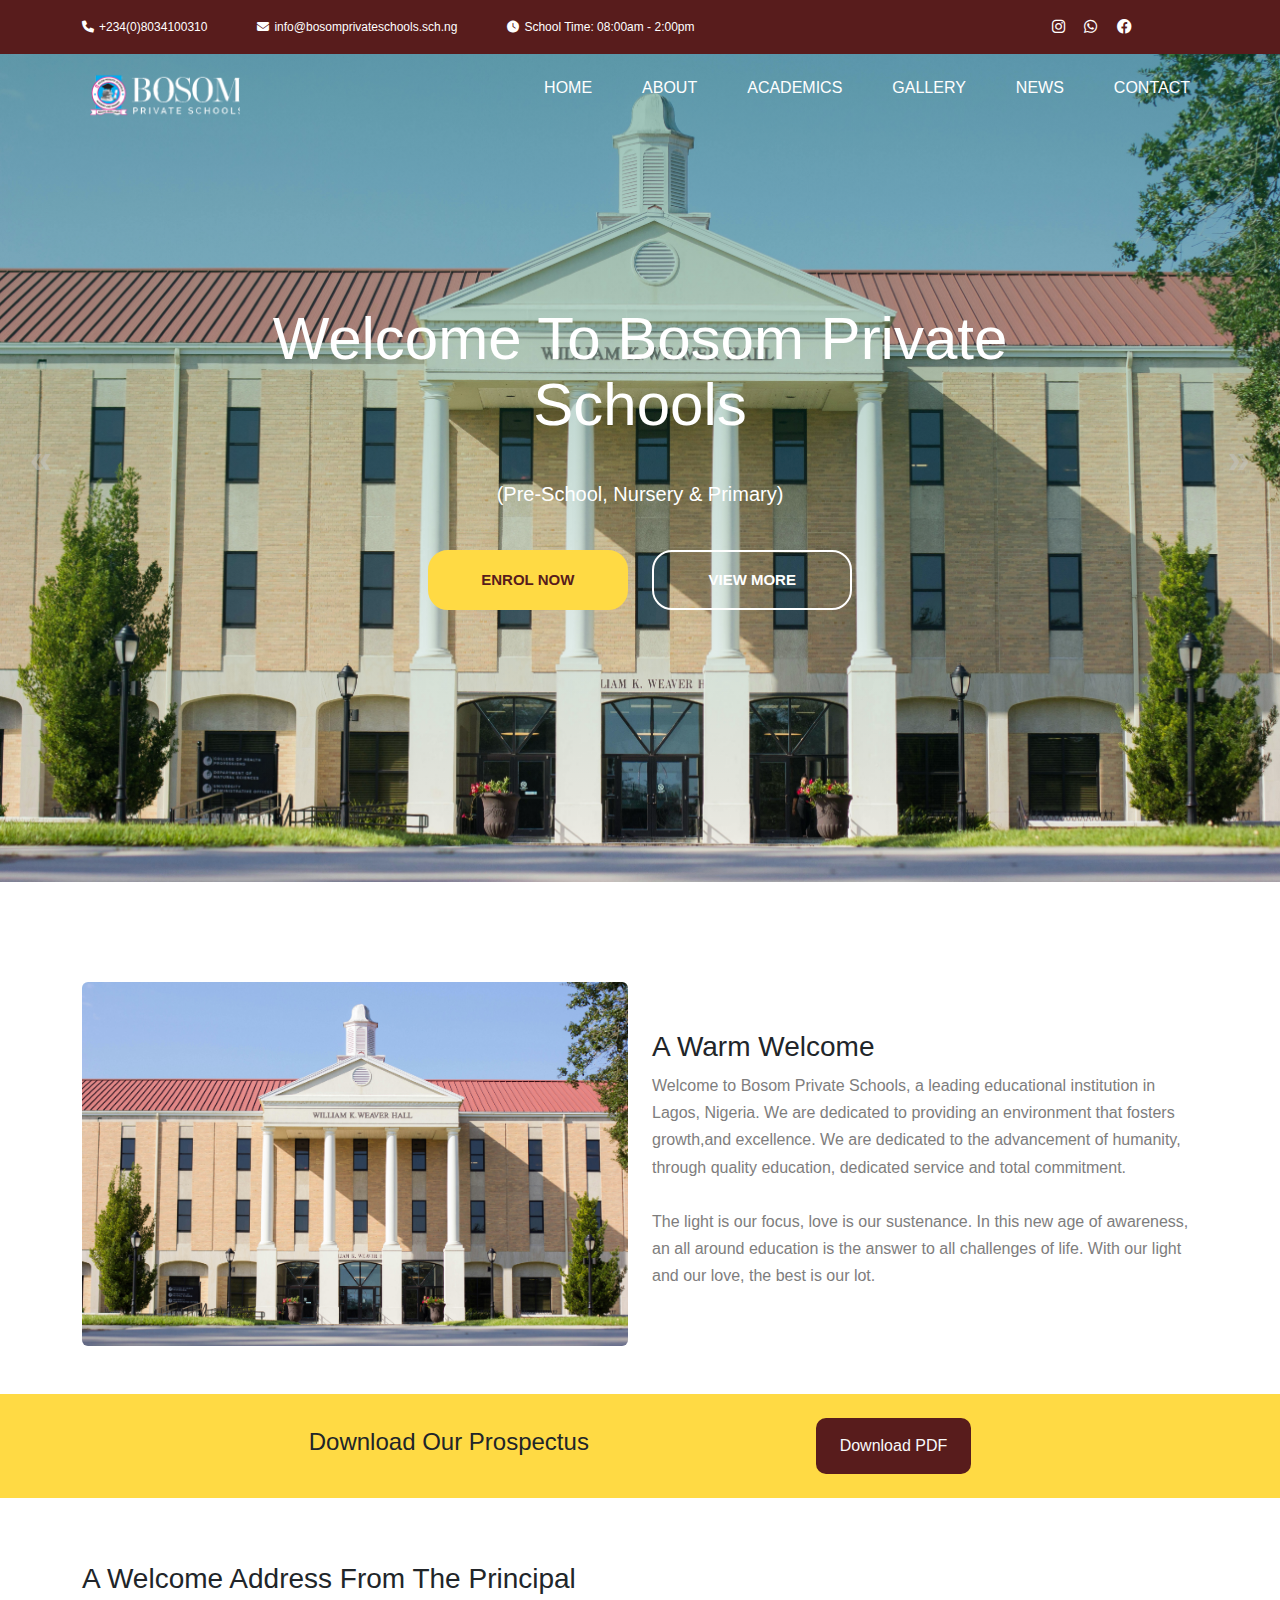
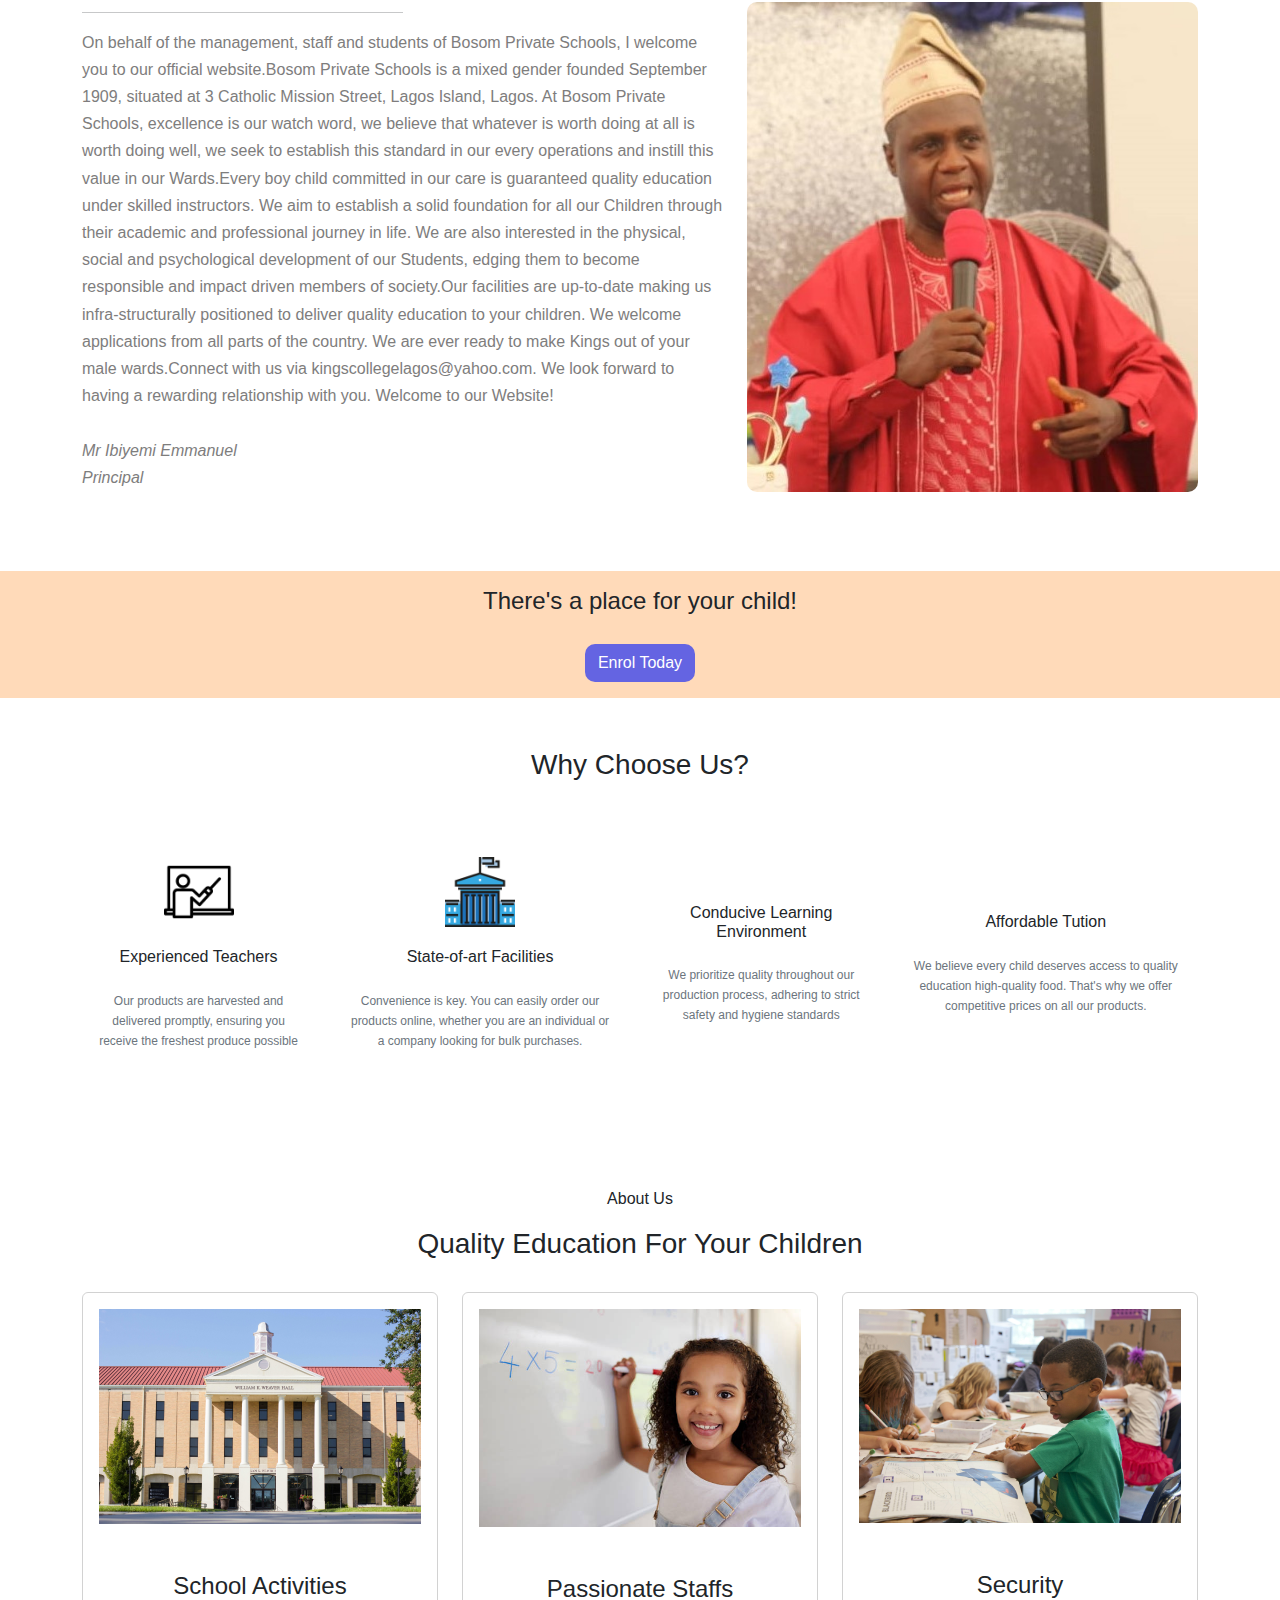
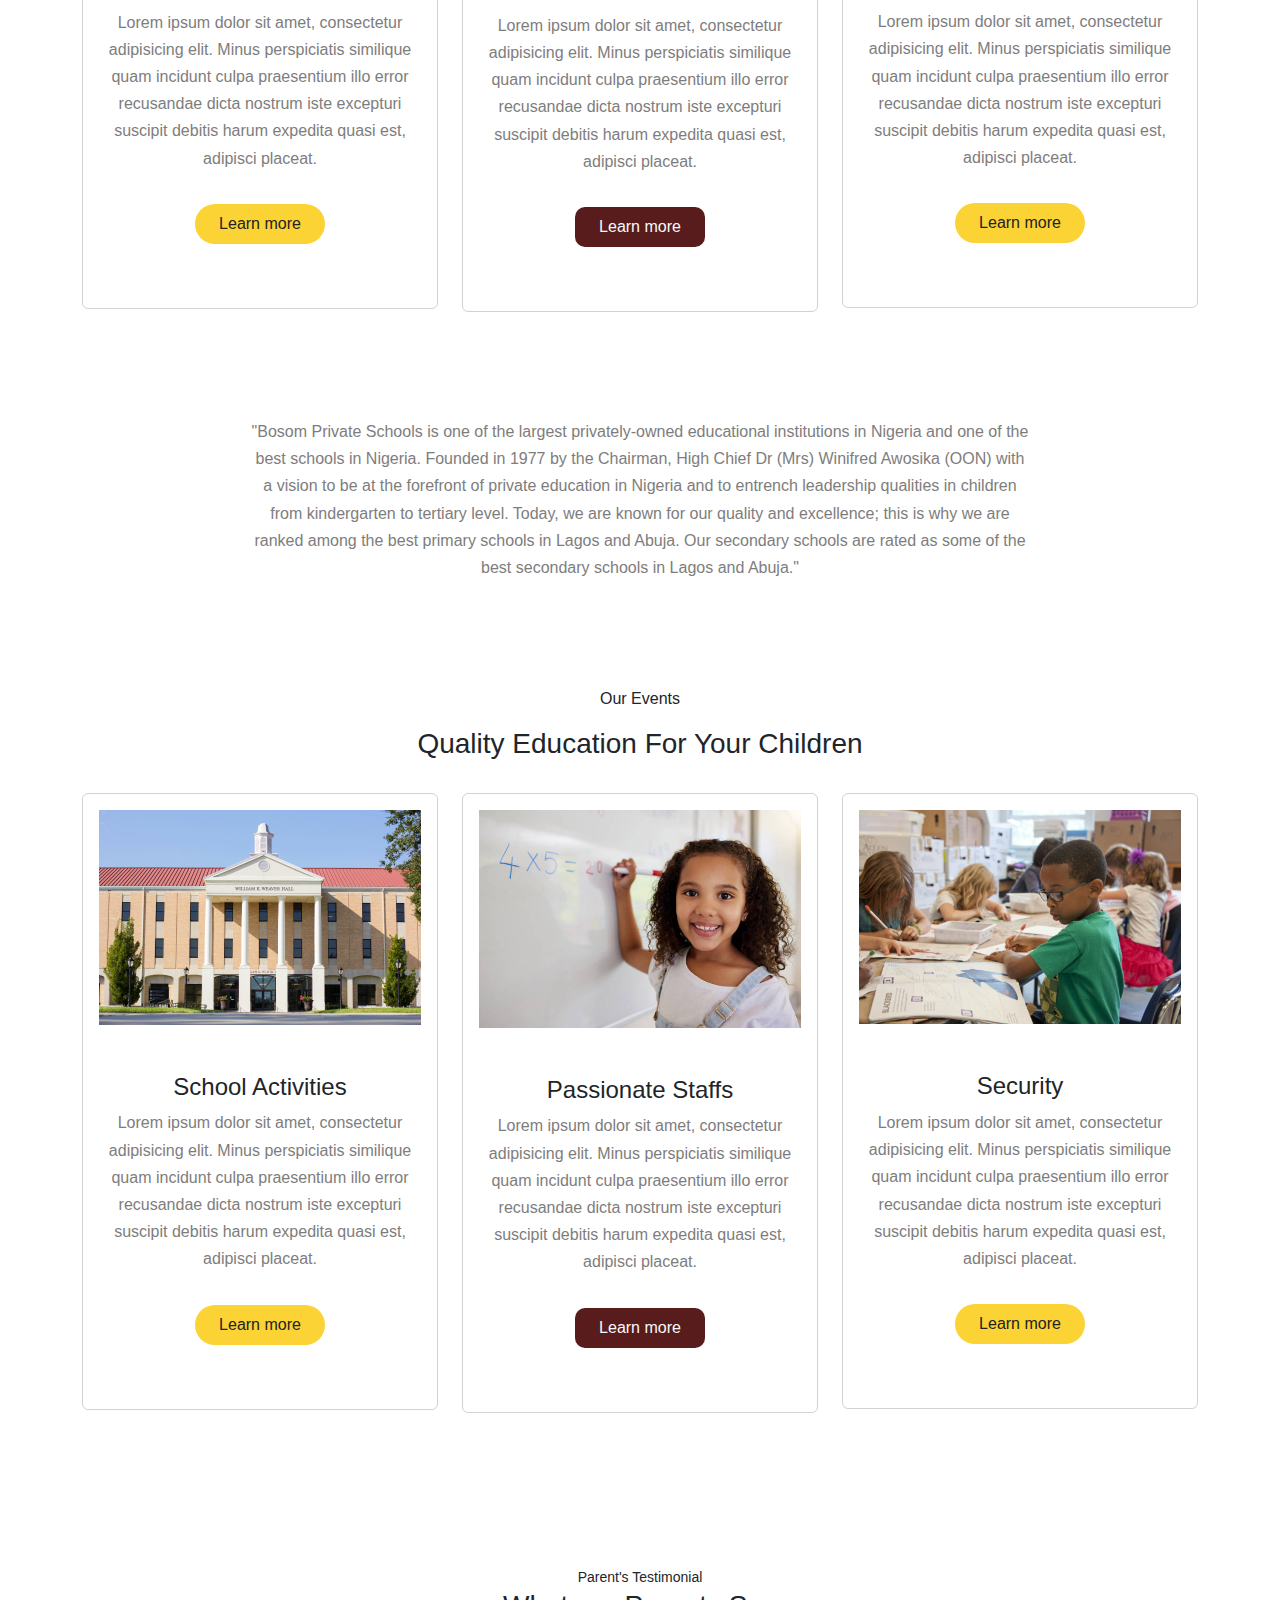
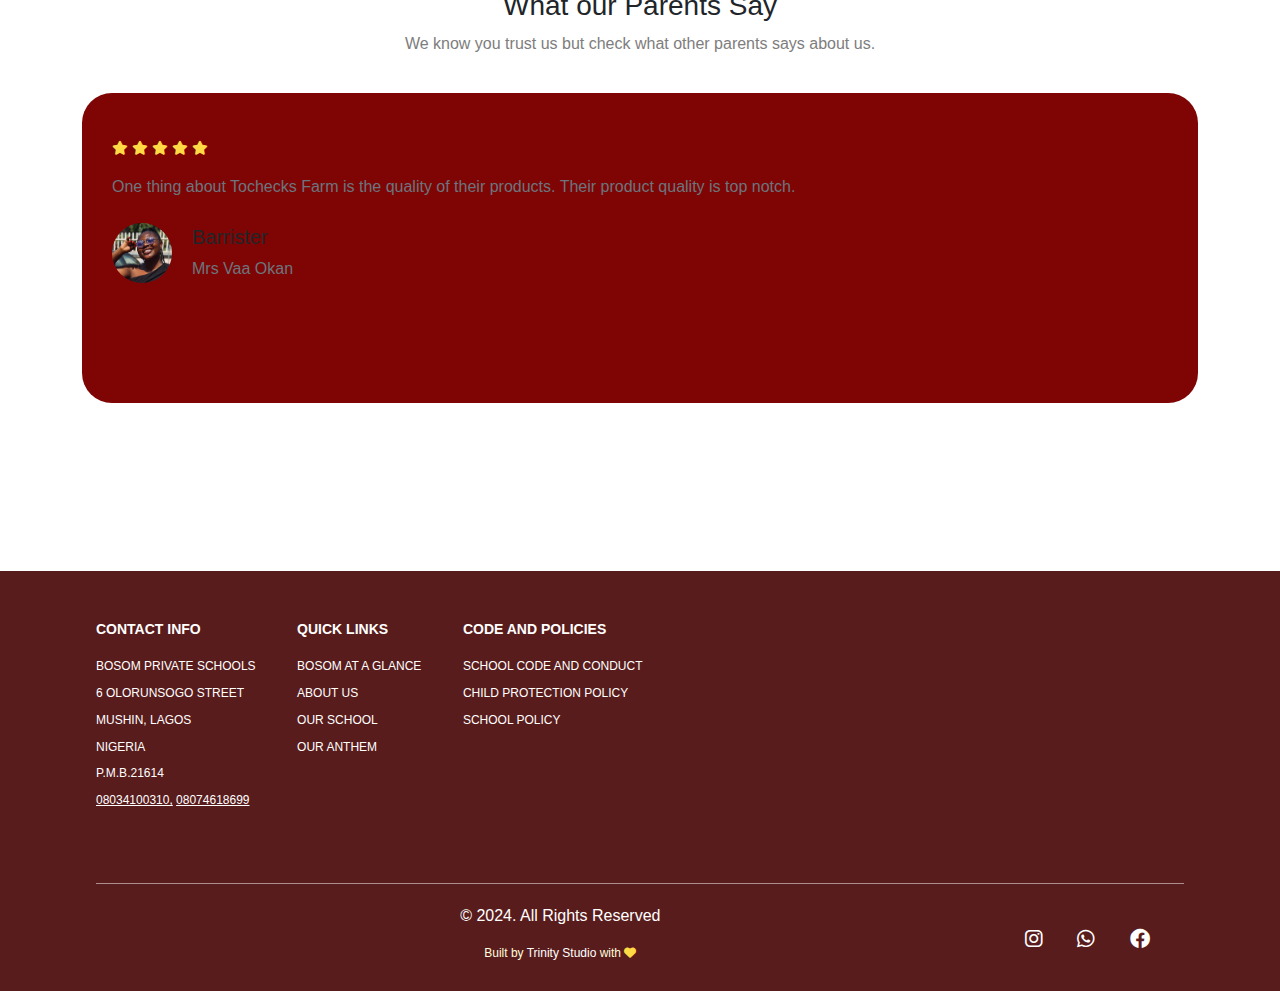
==== commit 783af26f: "new" ====
--- a/index.html
+++ b/index.html
@@ -1,33 +1,31 @@
 <!DOCTYPE html>
 <html lang="en">
-<head>
-    <meta charset="UTF-8">
-    <meta name="viewport" content="width=device-width, initial-scale=1.0">
+  <head>
+    <meta charset="UTF-8" />
+    <meta name="viewport" content="width=device-width, initial-scale=1.0" />
     <title>Welcome | Bosom Private Schools</title>
-    <link rel="icon" href="assets/images/favicon.png">
-    
+    <link rel="icon" href="assets/images/favicon.png" />
+
     <!-- Swiper CSS -->
-    <link rel="stylesheet" href="vendor/swiper/css/swiper-bundle.min.css">
-
-    <link rel="stylesheet" href="assets/css/style.css">
+    <link rel="stylesheet" href="vendor/swiper/css/swiper-bundle.min.css" />
+
+    <link rel="stylesheet" href="assets/css/style.css" />
 
     <!-- Bootstrap -->
-    <link rel="stylesheet" href="vendor/bootstrap/css/bootstrap.min.css">
+    <link rel="stylesheet" href="vendor/bootstrap/css/bootstrap.min.css" />
 
     <!-- Font Awesome -->
-    <link rel="stylesheet" href="vendor/fontawesome/css/all.min.css">  
-
-    <meta name="description" content="Quality Schools in mushin lagos"> 
-    <meta name="keywords" content="Best Schools in mushin lagos">
-    <meta name="author" content="Bosom Private Schools">
+    <link rel="stylesheet" href="vendor/fontawesome/css/all.min.css" />
+
+    <meta name="description" content="Quality Schools in mushin lagos" />
+    <meta name="keywords" content="Best Schools in mushin lagos" />
+    <meta name="author" content="Bosom Private Schools" />
     <!-- <script src="https://unpkg.com/scrollreveal"></script> -->
-   
-</head>
- 
-
-<body>
+  </head>
+
+  <body>
     <header>
-        <!-- <div class="bg-wine py-2">
+      <!-- <div class="bg-wine py-2">
             <div class="container d-md-flex text text-white gap-3 text-center">
                 <a href="#" class="text-light link-style-none"><i class="fa-solid fa-phone text-light me-2"></i>+234(0)8034100310</a> 
 
@@ -43,628 +41,644 @@
             </div>
         </div> -->
 
-        <div class="top-info">     
-            <div class="container top-infoo">
-                <a href="tel:08034100310" class="call"> <i class="fa-solid fa-phone"></i>+234(0)8034100310</a> 
-
-                <a href="" class="envelope"><i class="fa-solid fa-envelope"></i>info@bosomprivateschools.sch.ng</a>   
-
-                <div id="school-time"><i class="fa-solid fa-clock"></i>School Time: 08:00am - 2:00pm</div>
-                
-                <div class="top-icons">
-                    <i class="fa-brands fa-instagram"></i>
-                    <i class="fa-brands fa-whatsapp"></i>
-                    <i class="fa-brands fa-facebook"></i>
-                </div>              
-            </div>         
-        </div> 
+      <div class="top-info">
+        <div class="container top-infoo">
+          <a href="tel:08034100310" class="call">
+            <i class="fa-solid fa-phone"></i>+234(0)8034100310</a
+          >
+
+          <a href="" class="envelope"
+            ><i class="fa-solid fa-envelope"></i
+            >info@bosomprivateschools.sch.ng</a
+          >
+
+          <div id="school-time">
+            <i class="fa-solid fa-clock"></i>School Time: 08:00am - 2:00pm
+          </div>
+
+          <div class="top-icons">
+            <i class="fa-brands fa-instagram"></i>
+            <i class="fa-brands fa-whatsapp"></i>
+            <i class="fa-brands fa-facebook"></i>
+          </div>
+        </div>
+      </div>
     </header>
-<!-- Navigation / Showcase -->
-<!-- Showcase Section -->
+    <!-- Navigation / Showcase -->
+    <!-- Showcase Section -->
 
     <div class="showcase">
-        <div class="overlay">
-            <!-- Temp 1 -->
-           <!-- <div class="bg-nav">
-            <div class="container">
-                <nav class="navbar navbar-expand-lg ">
-                    <div class="container-fluid">
-                        <a href="#"><img src="assets/images/BOSOM white.png" alt="logo" class="logo"></a>
-                        <button class="navbar-toggler" type="button" data-bs-toggle="collapse" data-bs-target="#navbarsExample09" aria-controls="navbarsExample09" aria-expanded="false" aria-label="Toggle navigation">
-                        <span class="navbar-toggler-icon"></span>
-                        </button>
-                        <div class="collapse navbar-collapse" id="navbarsExample09" >
-                            <ul class="navbar-nav mb-lg-0">
-                                <li class="nav-item">
-                                    <a class="nav-link active text-light" aria-current="page" href="#">Home</a>
-                                </li>
-                                <li class="nav-item">
-                                    <a class="nav-link text-light" href="#">Link</a>
-                                </li>
-                                <li class="nav-item">
-                                    <a class="nav-link text-light" href="#">Link</a>
-                                </li>
-                            </ul>
-                        </div>
-                    </div>
-                </nav>
-            </div>
-           </div> -->
-
-           <!-- Temp 2 -->
-           <!-- <section class="position-fixed w-100 z-99999 bg-nav">
-           <div class="container">
-               <nav class="navbar  navbar-expand-lg py-3"> 
-                   <div class="d-flex w-100 w-lg-auto flex-nowrap justify-content-between align-items-center">
-                       <a href="#" class="navbar-brand">
-                           <img src="assets/images/BOSOM white.png" class="logo">
-                       </a>       
-                       <div id="menuToggle" class="navbar-toggler" data-bs-toggle="collapse" data-bs-target="#navmenu">
-                           <input id="checkbox" type="checkbox">
-                           <label class="toggle" for="checkbox">
-                               <div class="bar bar--top"></div>
-                               <div class="bar bar--middle"></div>
-                               <div class="bar bar--bottom"></div>
-                           </label>
-                       </div>
-                   </div>
-       
-                   <div class="d-flex w-100">
-                       <div class="collapse navbar-collapse" id="navmenu">
-                           <ul class="navbar-nav ms-auto">
-                               <li class="nav-item me-lg-4">
-                                   <a href="" class="nav-link">Home</a>
-                               </li>
-                               <li class="nav-item me-lg-4">
-                                   <a href="" class="nav-link">About Us</a>
-                               </li>
-                               <li class="nav-item me-lg-4">
-                                   <a href="" class="nav-link">Our Products</a>
-                               </li>
-                               <li class="nav-item me-lg-4">
-                                   <a href="" class="nav-link">News & Blog</a>
-                               </li>
-                           </ul>
-                       </div>
-       
-                   </div>
-       
-               </nav>
-           </div>
-       
-       
-           <script>
-               
-               let page_name = "<?php echo $page_name; ?>";
-       
-               function set_page_name(page_name) {
-                   
-                   const('header .nav-link').each(function(){
-                       $(this).removeClass('current');
-       
-                       let current_page = $(this).attr("href").split('/'),
-                           page = current_page[current_page.length - 1];
-                       
-                       if (page=='') page = 'index';
-                       
-                       if (page_name == page) {
-                           $(this).addClass('current');
-                       }
-                   });
-       
-               }
-       
-               set_page_name(page_name);
-       
-       
-           </script> 
-       
-        </section> -->
-
-
-
-
-            
-           <!-- Temp 3 -->
-            <nav id="nav">       
-                <div class="top-header">
-                    <a href="#"><img src="assets/images/BOSOM white.png" alt=""></a>
-                </div>  
-                <ul class="nav-list">      
-                    <li><a href="bosom.html" class="highlight">HOME</a></li>
-                    <li><a href="about.html">ABOUT</a></li>
-                    <li><a href="academics.html">ACADEMICS</a></li>
-                    <li><a href="gallery.html">GALLERY</a></li>                   
-                    <li><a href="news.html">NEWS</a></li>
-                    <li><a href="contact.html">CONTACT</a></li>
-                </ul>
-                <div class="burger">
-                    <div class="line1"></div>
-                    <div class="line2"></div>
-                    <div class="line3"></div>
-                </div>
-            </nav>     
-    
-
-            <!-- Showcase Section -->
-
-            <div class="padded">
-                <div class="slide-container active" >
-                    <div class="slide">
-                        <div class="content">
-                            <img src="assets/images/onee.jpg" id="slideImg">
-                            <h1 class="hero-title-one">Welcome To Bosom Private Schools</h1>
-                            <h3>(Pre-School, Nursery & Primary)</h3>
-                            <div class="button1"> 
-                                <button type="button" class="btn1">ENROL NOW</button>
-                                <button type="button" class="btn2">VIEW MORE</button>
-                            </div>
-                        </div>
-                    </div>                
-                </div>  
-
-                <div class="slide-container">
-                    <div class="slide">
-                        <div class="content">
-                            <img src="assets/images/two.jpg" id="slideImg">
-                            <h1 class="hero-title-two">Build a Better Future for your kids at Bosom</h1>
-                            <h3 class="hero-para-two">We follow the principles of self discipline and respect where each child may develop the skills necessary to help them suceed in a rapidly changing world</h3>
-                            <div class="button1"> 
-                                <button type="button" class="btn1">ENROL NOW</button>
-                               
-                            </div>
-                        </div>
-                    </div>                
-                </div>  
-
-                <div class="slide-container">
-                    <div class="slide">
-                        <div class="content">
-                            <img src="assets/images/three.jpg" id="slideImg">
-                            <h1 class="hero-title-three">2023/2024 ENROLMENT</h1>
-                            <h3 class="hero-para-three">Admissions are open to our various schools : Pre-School, Nusery School and Primary School.</h3>
-                            <div class="button1"> 
-                                <button type="button" class="btn1">ENROL NOW</button>
-                            </div>
-                        </div>
-                    </div>                
-                </div>  
-
-                <div class="slide-container">
-                    <div class="slide">
-                        <div class="content">
-                            <img src="assets/images/four.jpg" id="slideImg">
-                            <h1 class="hero-title-four">We have proud graduates in great Universities</h1>
-                            <h3 class="hero-para-four">Many of our alumni are proud graduates of prestigious Universities both in the country and overseas. Your kids can be one of them. <br> Make that decision today.</h3>
-                           <div class="button1"> 
-                                <button type="button" class="btn1">ENROL NOW</button>
-                                <!--<button type="button" class="btn2">VIEW MORE</button>-->
-                            </div> 
-                        </div>
-                    </div>                
-                </div>  
-                <div class="slide-container">
-                    <div class="slide">
-                        <div class="content">
-                            <img src="assets/images/five.jpg" id="slideImg">
-                            <h1 class="hero-title-five">Quality education for your children</h1>
-                            <h3 class="hero-para-five">Your wards are in safe hands, with properly trained and experieced staffs</h3>
-                            <div class="button1"> 
-                                <button type="button" class="btn1">ENROL NOW</button>
-                                <button type="button" class="btn2">VIEW MORE</button>
-                            </div>
-                        </div>
-                    </div>                
-                </div>  
-                <div id="next" onclick="next(true)"> &raquo; </div>
-                <div id="prev" onclick="prev()"> &laquo; </div>
-            </div>
-        </div>
-    </div> 
-
-    
+      <div class="overlay">
+        <nav id="nav">
+          <div class="top-header">
+            <a href="#"><img src="assets/images/BOSOM white.png" alt="" /></a>
+          </div>
+          <ul class="nav-list">
+            <li><a href="bosom.html" class="highlight">HOME</a></li>
+            <li><a href="about.html">ABOUT</a></li>
+            <li><a href="academics.html">ACADEMICS</a></li>
+            <li><a href="gallery.html">GALLERY</a></li>
+            <li><a href="news.html">NEWS</a></li>
+            <li><a href="contact.html">CONTACT</a></li>
+          </ul>
+          <div class="burger">
+            <div class="line1"></div>
+            <div class="line2"></div>
+            <div class="line3"></div>
+          </div>
+        </nav>
+
+        <!-- Showcase Section -->
+
+        <div class="padded">
+          <div class="slide-container active">
+            <div class="slide">
+              <div class="content">
+                <img src="assets/images/onee.jpg" id="slideImg" />
+                <h1 class="hero-title-one">Welcome To Bosom Private Schools</h1>
+                <h3>(Pre-School, Nursery & Primary)</h3>
+                <div class="button1">
+                  <button type="button" class="btn1">ENROL NOW</button>
+                  <button type="button" class="btn2">VIEW MORE</button>
+                </div>
+              </div>
+            </div>
+          </div>
+
+          <div class="slide-container">
+            <div class="slide">
+              <div class="content">
+                <img src="assets/images/12.jpg" id="slideImg" />
+                <h1 class="hero-title-two">
+                  Build a Better Future for your kids at Bosom
+                </h1>
+                <h3>
+                  We follow the principles of self discipline and respect where
+                  each child may develop the skills necessary to help them
+                  suceed in a rapidly changing world
+                </h3>
+                <div class="button1">
+                  <button type="button" class="btn1">ENROL NOW</button>
+                </div>
+              </div>
+            </div>
+          </div>
+
+          <div class="slide-container">
+            <div class="slide">
+              <div class="content">
+                <img src="assets/images/three.jpg" id="slideImg" />
+                <h1 class="hero-title-three">2023/2024 ENROLMENT</h1>
+                <h3>
+                  Admissions are open to our various schools : Pre-School,
+                  Nusery School and Primary School.
+                </h3>
+                <div class="button1">
+                  <button type="button" class="btn1">ENROL NOW</button>
+                </div>
+              </div>
+            </div>
+          </div>
+
+          <div class="slide-container">
+            <div class="slide">
+              <div class="content">
+                <img src="assets/images/four.jpg" id="slideImg" />
+                <h1 class="hero-title-four">
+                  We have proud graduates in great Universities
+                </h1>
+                <h3>
+                  Many of our alumni are proud graduates of prestigious
+                  Universities both in the country and overseas. Your kids can
+                  be one of them. <br />
+                  Make that decision today.
+                </h3>
+                <div class="button1">
+                  <button type="button" class="btn1">ENROL NOW</button>
+                  <!--<button type="button" class="btn2">VIEW MORE</button>-->
+                </div>
+              </div>
+            </div>
+          </div>
+          <div class="slide-container">
+            <div class="slide">
+              <div class="content">
+                <img src="assets/images/five.jpg" id="slideImg" />
+                <h1 class="hero-title-five">
+                  Quality education for your children
+                </h1>
+                <h3>
+                  Your wards are in safe hands, with properly trained and
+                  experieced staffs
+                </h3>
+                <div class="button1">
+                  <button type="button" class="btn1">ENROL NOW</button>
+                  <button type="button" class="btn2">VIEW MORE</button>
+                </div>
+              </div>
+            </div>
+          </div>
+          <div id="next" onclick="next(true)">&raquo;</div>
+          <div id="prev" onclick="prev()">&laquo;</div>
+        </div>
+      </div>
+    </div>
 
     <!--Welcome-->
 
     <!-- Temp 1 -->
-     <section class="container welcome">
-        <div class="row align-items-center gy-3">
-            <div class="col-lg-6">
-                <img src="assets/images/onee.jpg" alt="" class="rounded w-100">
-            </div>
-            
-            <div class="col-lg-6 pt-md-2">
-                <h3>A Warm Welcome</h3>
-                <p class="fade-p">
-                    Welcome to Bosom Private Schools, a leading educational institution in Lagos, Nigeria. We are dedicated to providing an environment that fosters growth,and excellence.
-    
-                    We are dedicated to the advancement of humanity, through quality education, dedicated service and total commitment. <br> <br>
-                    The light is our focus, love is our sustenance. In this new age of awareness, an all around education is the answer to all challenges of life. With our light and our love, the best is our lot.
-                </p>
-            </div>
-        </div>
-     </section>
-
+    <section class="container welcome">
+      <div class="row align-items-center gy-3">
+        <div class="col-lg-6">
+          <img src="assets/images/onee.jpg" alt="" class="rounded w-100" />
+        </div>
+
+        <div class="col-lg-6 pt-md-2">
+          <h3>A Warm Welcome</h3>
+          <p class="fade-p">
+            Welcome to Bosom Private Schools, a leading educational institution
+            in Lagos, Nigeria. We are dedicated to providing an environment that
+            fosters growth,and excellence. We are dedicated to the advancement
+            of humanity, through quality education, dedicated service and total
+            commitment. <br />
+            <br />
+            The light is our focus, love is our sustenance. In this new age of
+            awareness, an all around education is the answer to all challenges
+            of life. With our light and our love, the best is our lot.
+          </p>
+        </div>
+      </div>
+    </section>
 
     <!-- Prospectus -->
-     
+
     <section class="prospectus my-5 py-4">
-        <div class="container">
-            <div class="d-lg-flex align-items-center justify-content-evenly text-center">
-                <h4 class="">Download Our Prospectus</h4>
-                <button class=" button-main fs-6 py-3 px-4 border-none text-light">Download PDF</button>
-            </div>
-        </div>
-    </section>
-    
-
-
-<!--Principal Speech-->
+      <div class="container">
+        <div
+          class="d-lg-flex align-items-center justify-content-evenly text-center"
+        >
+          <h4 class="">Download Our Prospectus</h4>
+          <button class="button-main fs-6 py-3 px-4 border-none text-light">
+            Download PDF
+          </button>
+        </div>
+      </div>
+    </section>
+
+    <!--Principal Speech-->
     <section class="container py-3">
-        <div class="row">
-            <div class="col-lg-7">
-                <h3>A Welcome Address From The Principal</h3> 
-                <hr class="w-50">
-                <p class="slide-right fade-p">On behalf of the management, staff and students of Bosom Private Schools, I welcome you to our official website.Bosom Private Schools is a mixed gender founded September 1909, situated at 3 Catholic Mission Street, Lagos Island, Lagos. At Bosom Private Schools, excellence is our watch word, we believe that whatever is worth doing at all is worth doing well, we seek to establish this standard in our every operations and instill this value in our Wards.Every boy child committed in our care is guaranteed quality education under skilled instructors.  We aim to establish a solid foundation for all our Children through their academic and professional journey in life. We are also interested in the physical, social and psychological development of our Students, edging them to become responsible and impact driven  members of society.Our facilities are up-to-date making us infra-structurally positioned to deliver quality education to your children. We welcome applications from all parts of the country. We are ever ready to make Kings out of your male wards.Connect with us via kingscollegelagos@yahoo.com. We look forward to having a rewarding relationship with you. Welcome to our Website! <br> <br> 
-                <i class="name">Mr Ibiyemi Emmanuel <br> Principal</i><br></p>
-            </div>
-            <div class="col-lg-5 text-center">
-                <img src="assets/images/Principal.jpg" alt="" class="principal-img">
-            </div>
-        </div>
-    </section>
-
+      <div class="row">
+        <div class="col-lg-7">
+          <h3>A Welcome Address From The Principal</h3>
+          <hr class="w-50" />
+          <p class="slide-right fade-p">
+            On behalf of the management, staff and students of Bosom Private
+            Schools, I welcome you to our official website.Bosom Private Schools
+            is a mixed gender founded September 1909, situated at 3 Catholic
+            Mission Street, Lagos Island, Lagos. At Bosom Private Schools,
+            excellence is our watch word, we believe that whatever is worth
+            doing at all is worth doing well, we seek to establish this standard
+            in our every operations and instill this value in our Wards.Every
+            boy child committed in our care is guaranteed quality education
+            under skilled instructors. We aim to establish a solid foundation
+            for all our Children through their academic and professional journey
+            in life. We are also interested in the physical, social and
+            psychological development of our Students, edging them to become
+            responsible and impact driven members of society.Our facilities are
+            up-to-date making us infra-structurally positioned to deliver
+            quality education to your children. We welcome applications from all
+            parts of the country. We are ever ready to make Kings out of your
+            male wards.Connect with us via kingscollegelagos@yahoo.com. We look
+            forward to having a rewarding relationship with you. Welcome to our
+            Website! <br />
+            <br />
+            <i class="name"
+              >Mr Ibiyemi Emmanuel <br />
+              Principal</i
+            ><br />
+          </p>
+        </div>
+        <div class="col-lg-5 text-center">
+          <img src="assets/images/Principal.jpg" alt="" class="principal-img" />
+        </div>
+      </div>
+    </section>
 
     <!--Enrol Now-->
     <div class="enrol py-3 my-5">
-        <div class="container text-center">
-            <h4 class="">There's a place for your child!</h4>
-            <button class="text-center">Enrol Today</button>
-        </div>
+      <div class="container text-center">
+        <h4 class="">There's a place for your child!</h4>
+        <button class="text-center">Enrol Today</button>
+      </div>
     </div>
 
     <!-- Why you should choose us -->
     <section>
-        <div class="container">
-            <div class="choose-section">
-                <h3 class="text-center slide-up">Why Choose Us?</h3>
-                <div class="d-md-flex justify-content-between align-items-center gap-3">
-                    <div class="text-center my-5 anim-opacity">
-                        <img src="assets/images/teacher.png" alt="img" class="clip-art">
-                        <h6>Experienced Teachers</h6>
-                        <p class="text-secondary p-3 fade-p">Our products are harvested and delivered promptly, ensuring you receive the freshest produce possible</p>
-                    </div>	
-                    <div class="text-center anim-opacity">
-                        <img src="assets/images/college.png" alt="" class="clip-art">
-                        <h6>State-of-art Facilities</h6>
-                        <p class="text-secondary p-3 fade-p">Convenience is key. You can easily order our products online, whether you are an individual or a company looking for bulk purchases.</p>
-                    </div>
-                    <div class="text-center anim-opacity">
-                        <img src="assets/img/handshake.png" alt="" class="clip-art">
-                        <h6>Conducive Learning Environment</h6>
-                        <p class="text-secondary p-3"> We prioritize quality throughout our production process, adhering to strict safety and hygiene standards</p>
-                    </div>
-                    <div class="text-center anim-opacity">
-                        <img src="assets/img/commission.png" alt="" class="clip-art">
-                        <h6>Affordable Tution</h6>
-                        <p class="text-secondary p-3 fade-p">We believe every child deserves access to quality education high-quality food. That's why we offer competitive prices on all our products.</p>
-                    </div>
-                </div>
-            </div>
-        </div>
-    </section>
-
+      <div class="container">
+        <div class="choose-section">
+          <h3 class="text-center slide-up">Why Choose Us?</h3>
+          <div
+            class="d-md-flex justify-content-between align-items-center gap-3"
+          >
+            <div class="text-center my-5 anim-opacity">
+              <img src="assets/images/teacher.png" alt="img" class="clip-art" />
+              <h6>Experienced Teachers</h6>
+              <p class="text-secondary p-3 fade-p">
+                Our products are harvested and delivered promptly, ensuring you
+                receive the freshest produce possible
+              </p>
+            </div>
+            <div class="text-center anim-opacity">
+              <img src="assets/images/college.png" alt="" class="clip-art" />
+              <h6>State-of-art Facilities</h6>
+              <p class="text-secondary p-3 fade-p">
+                Convenience is key. You can easily order our products online,
+                whether you are an individual or a company looking for bulk
+                purchases.
+              </p>
+            </div>
+            <div class="text-center anim-opacity">
+              <img src="assets/img/handshake.png" alt="" class="clip-art" />
+              <h6>Conducive Learning Environment</h6>
+              <p class="text-secondary p-3">
+                We prioritize quality throughout our production process,
+                adhering to strict safety and hygiene standards
+              </p>
+            </div>
+            <div class="text-center anim-opacity">
+              <img src="assets/img/commission.png" alt="" class="clip-art" />
+              <h6>Affordable Tution</h6>
+              <p class="text-secondary p-3 fade-p">
+                We believe every child deserves access to quality education
+                high-quality food. That's why we offer competitive prices on all
+                our products.
+              </p>
+            </div>
+          </div>
+        </div>
+      </div>
+    </section>
 
     <!--About Us-->
 
     <section class="bg-4 py-2 mb-5">
-		<div class="container my-5">
-			<div class="text-center ">
-				<p class="slide-right">About Us</p>
-				<h3 class="slide-left">Quality Education For Your Children</h3>
-			</div>
-			<div class="row g-4 my-1 blog-card">
-				<div class="col-md-4">
-					<div class="card bg-transparent light overflow-hidden">
-						<div class="card-body">
-							<img src="assets/images/onee.jpg" alt="" class="img-fluid">
-                            <div class="my-5 text-center">
-                                <h4>School Activities</h4>
-                                <p class="fade-p" >Lorem ipsum dolor sit amet, consectetur adipisicing elit. Minus perspiciatis similique quam incidunt culpa praesentium illo error recusandae dicta nostrum iste excepturi suscipit debitis harum expedita quasi est, adipisci placeat.</p>
-                                <button class="button py-2 px-4 border-0 mt-3">Learn more</button>
-                            </div>                            
-						</div>
-					</div>
-				</div>
-				<div class="col-md-4">
-					<div class="card bg-transparent light overflow-hidden">
-						<div class="card-body">
-							<img src="assets/images/four.jpg" alt="" class="img-fluid">
-                            <div class="my-5 text-center">
-                                <h4>Passionate Staffs</h4>
-                                <p class="fade-p">Lorem ipsum dolor sit amet, consectetur adipisicing elit. Minus perspiciatis similique quam incidunt culpa praesentium illo error recusandae dicta nostrum iste excepturi suscipit debitis harum expedita quasi est, adipisci placeat.</p>
-                                <button class="button-main text-light py-2 px-4 border-0 mt-3">Learn more</button>
-                            </div> 
-						</div>
-					</div>
-				</div>
-				<div class="col-md-4">
-					<div class="card bg-transparent light overflow-hidden">
-						<div class="card-body">
-							<img src="assets/images/three.jpg" alt="" class="img-fluid">
-                            <div class="my-5 text-center">
-                                <h4>Security</h4>
-                                <p class="fade-p">Lorem ipsum dolor sit amet, consectetur adipisicing elit. Minus perspiciatis similique quam incidunt culpa praesentium illo error recusandae dicta nostrum iste excepturi suscipit debitis harum expedita quasi est, adipisci placeat.</p>
-                                <button class="button py-2 px-4 border-0 mt-3">Learn more</button>
-                            </div> 
-						</div>
-					</div>
-				</div>
-			</div>
-		</div>
-	</section>
-
-     <!-- History -->
-   <section class="history text-center">
-    <div class="container">
+      <div class="container my-5">
+        <div class="text-center">
+          <p class="slide-right">About Us</p>
+          <h3 class="slide-left">Quality Education For Your Children</h3>
+        </div>
+        <div class="row g-4 my-1 blog-card">
+          <div class="col-md-4">
+            <div class="card bg-transparent light overflow-hidden">
+              <div class="card-body">
+                <img src="assets/images/onee.jpg" alt="" class="img-fluid" />
+                <div class="my-5 text-center">
+                  <h4>School Activities</h4>
+                  <p class="fade-p">
+                    Lorem ipsum dolor sit amet, consectetur adipisicing elit.
+                    Minus perspiciatis similique quam incidunt culpa praesentium
+                    illo error recusandae dicta nostrum iste excepturi suscipit
+                    debitis harum expedita quasi est, adipisci placeat.
+                  </p>
+                  <button class="button py-2 px-4 border-0 mt-3">
+                    Learn more
+                  </button>
+                </div>
+              </div>
+            </div>
+          </div>
+          <div class="col-md-4">
+            <div class="card bg-transparent light overflow-hidden">
+              <div class="card-body">
+                <img src="assets/images/four.jpg" alt="" class="img-fluid" />
+                <div class="my-5 text-center">
+                  <h4>Passionate Staffs</h4>
+                  <p class="fade-p">
+                    Lorem ipsum dolor sit amet, consectetur adipisicing elit.
+                    Minus perspiciatis similique quam incidunt culpa praesentium
+                    illo error recusandae dicta nostrum iste excepturi suscipit
+                    debitis harum expedita quasi est, adipisci placeat.
+                  </p>
+                  <button
+                    class="button-main text-light py-2 px-4 border-0 mt-3"
+                  >
+                    Learn more
+                  </button>
+                </div>
+              </div>
+            </div>
+          </div>
+          <div class="col-md-4">
+            <div class="card bg-transparent light overflow-hidden">
+              <div class="card-body">
+                <img src="assets/images/three.jpg" alt="" class="img-fluid" />
+                <div class="my-5 text-center">
+                  <h4>Security</h4>
+                  <p class="fade-p">
+                    Lorem ipsum dolor sit amet, consectetur adipisicing elit.
+                    Minus perspiciatis similique quam incidunt culpa praesentium
+                    illo error recusandae dicta nostrum iste excepturi suscipit
+                    debitis harum expedita quasi est, adipisci placeat.
+                  </p>
+                  <button class="button py-2 px-4 border-0 mt-3">
+                    Learn more
+                  </button>
+                </div>
+              </div>
+            </div>
+          </div>
+        </div>
+      </div>
+    </section>
+
+    <!-- History -->
+    <section class="history text-center">
+      <div class="container">
         <p class="mx-auto fade-p">
-            "Bosom Private Schools is one of the largest privately-owned educational institutions in Nigeria and one of the best schools in Nigeria. Founded in 1977 by the Chairman, High Chief Dr (Mrs) Winifred Awosika (OON) with a vision to be at the forefront of private education in Nigeria and to entrench leadership qualities in children from kindergarten to tertiary level.
-
-            Today, we are known for our quality and excellence; this is why we are ranked among the best primary schools in Lagos and Abuja. Our secondary schools are rated as some of the best secondary schools in Lagos and Abuja."
+          "Bosom Private Schools is one of the largest privately-owned
+          educational institutions in Nigeria and one of the best schools in
+          Nigeria. Founded in 1977 by the Chairman, High Chief Dr (Mrs) Winifred
+          Awosika (OON) with a vision to be at the forefront of private
+          education in Nigeria and to entrench leadership qualities in children
+          from kindergarten to tertiary level. Today, we are known for our
+          quality and excellence; this is why we are ranked among the best
+          primary schools in Lagos and Abuja. Our secondary schools are rated as
+          some of the best secondary schools in Lagos and Abuja."
         </p>
-    </div>
-   </section>
+      </div>
+    </section>
 
     <!--Events-->
     <!-- Images of the gallery, so when they hover, it displays -->
-        
+
     <section class="bg-4 py-2 mb-5">
-		<div class="container my-5">
-			<div class="text-center ">
-				<p class="slide-right">Our Events</p>
-				<h3 class="slide-left">Quality Education For Your Children</h3>
-			</div>
-			<div class="row g-4 my-1 blog-card">
-				<div class="col-md-4">
-					<div class="card bg-transparent light overflow-hidden">
-						<div class="card-body">
-							<img src="assets/images/onee.jpg" alt="" class="img-fluid">
-                            <div class="my-5 text-center">
-                                <h4>School Activities</h4>
-                                <p class="fade-p" >Lorem ipsum dolor sit amet, consectetur adipisicing elit. Minus perspiciatis similique quam incidunt culpa praesentium illo error recusandae dicta nostrum iste excepturi suscipit debitis harum expedita quasi est, adipisci placeat.</p>
-                                <button class="button py-2 px-4 border-0 mt-3">Learn more</button>
-                            </div>                            
-						</div>
-					</div>
-				</div>
-				<div class="col-md-4">
-					<div class="card bg-transparent light overflow-hidden">
-						<div class="card-body">
-							<img src="assets/images/four.jpg" alt="" class="img-fluid">
-                            <div class="my-5 text-center">
-                                <h4>Passionate Staffs</h4>
-                                <p class="fade-p">Lorem ipsum dolor sit amet, consectetur adipisicing elit. Minus perspiciatis similique quam incidunt culpa praesentium illo error recusandae dicta nostrum iste excepturi suscipit debitis harum expedita quasi est, adipisci placeat.</p>
-                                <button class="button-main text-light py-2 px-4 border-0 mt-3">Learn more</button>
-                            </div> 
-						</div>
-					</div>
-				</div>
-				<div class="col-md-4">
-					<div class="card bg-transparent light overflow-hidden">
-						<div class="card-body">
-							<img src="assets/images/three.jpg" alt="" class="img-fluid">
-                            <div class="my-5 text-center">
-                                <h4>Security</h4>
-                                <p class="fade-p">Lorem ipsum dolor sit amet, consectetur adipisicing elit. Minus perspiciatis similique quam incidunt culpa praesentium illo error recusandae dicta nostrum iste excepturi suscipit debitis harum expedita quasi est, adipisci placeat.</p>
-                                <button class="button py-2 px-4 border-0 mt-3">Learn more</button>
-                            </div> 
-						</div>
-					</div>
-				</div>
-			</div>
-		</div>
-	</section>
-
-
-
-
+      <div class="container my-5">
+        <div class="text-center">
+          <p class="slide-right">Our Events</p>
+          <h3 class="slide-left">Quality Education For Your Children</h3>
+        </div>
+        <div class="row g-4 my-1 blog-card">
+          <div class="col-md-4">
+            <div class="card bg-transparent light overflow-hidden">
+              <div class="card-body">
+                <img src="assets/images/onee.jpg" alt="" class="img-fluid" />
+                <div class="my-5 text-center">
+                  <h4>School Activities</h4>
+                  <p class="fade-p">
+                    Lorem ipsum dolor sit amet, consectetur adipisicing elit.
+                    Minus perspiciatis similique quam incidunt culpa praesentium
+                    illo error recusandae dicta nostrum iste excepturi suscipit
+                    debitis harum expedita quasi est, adipisci placeat.
+                  </p>
+                  <button class="button py-2 px-4 border-0 mt-3">
+                    Learn more
+                  </button>
+                </div>
+              </div>
+            </div>
+          </div>
+          <div class="col-md-4">
+            <div class="card bg-transparent light overflow-hidden">
+              <div class="card-body">
+                <img src="assets/images/four.jpg" alt="" class="img-fluid" />
+                <div class="my-5 text-center">
+                  <h4>Passionate Staffs</h4>
+                  <p class="fade-p">
+                    Lorem ipsum dolor sit amet, consectetur adipisicing elit.
+                    Minus perspiciatis similique quam incidunt culpa praesentium
+                    illo error recusandae dicta nostrum iste excepturi suscipit
+                    debitis harum expedita quasi est, adipisci placeat.
+                  </p>
+                  <button
+                    class="button-main text-light py-2 px-4 border-0 mt-3"
+                  >
+                    Learn more
+                  </button>
+                </div>
+              </div>
+            </div>
+          </div>
+          <div class="col-md-4">
+            <div class="card bg-transparent light overflow-hidden">
+              <div class="card-body">
+                <img src="assets/images/three.jpg" alt="" class="img-fluid" />
+                <div class="my-5 text-center">
+                  <h4>Security</h4>
+                  <p class="fade-p">
+                    Lorem ipsum dolor sit amet, consectetur adipisicing elit.
+                    Minus perspiciatis similique quam incidunt culpa praesentium
+                    illo error recusandae dicta nostrum iste excepturi suscipit
+                    debitis harum expedita quasi est, adipisci placeat.
+                  </p>
+                  <button class="button py-2 px-4 border-0 mt-3">
+                    Learn more
+                  </button>
+                </div>
+              </div>
+            </div>
+          </div>
+        </div>
+      </div>
+    </section>
 
     <!--News-->
 
     <section class="py-5">
-        <div class="container">
-            <div class="text-center">
-                <small >Parent's Testimonial</small>
-                <h3>What our Parents Say</h3>
-                <p class="fade-p">We know you trust us but check what other parents says about us.</p>
-            </div>                       
-
-            <!-- Client's Slider -->
-            <div class="testimonials">
-                <div class="testimonials-content">
-                    <div class="swiper testimonials-slider js-testimnonials-slider h-100">
-                        <div class="swiper-wrapper h-100">
-                            <div class="swiper-slide testimonials-item slide">
-                                <div class="rating"> 
-									<i class="fa fa-star"></i>
-									<i class="fa fa-star"></i>
-									<i class="fa fa-star"></i>
-									<i class="fa fa-star"></i>
-									<i class="fa fa-star"></i>
-								</div>
-                                <p class="text-secondary mt-3">One thing about Tochecks Farm is the quality of their products. Their product quality is top notch.</p>
-                                <div class="info mt-4">
-									<img src="assets/images/vee.jpg" alt="">
-									<div class="text-box">
-										<h5 class="name">Barrister</h5>
-										<span class="text-secondary">Mrs Vaa Okan</span>
-									</div>
-								</div>
-                            </div>      
-                            
-                            <div class="swiper-slide testimonials-item slide">
-                                <div class="rating"> 
-									<i class="fa fa-star"></i>
-									<i class="fa fa-star"></i>
-									<i class="fa fa-star"></i>
-									<i class="fa fa-star"></i>
-									<i class="fa fa-star"></i>
-								</div>
-                                <p class="text-secondary mt-3">One thing about Tochecks Farm is the quality of their products. Their product quality is top notch.</p>
-                                <div class="info mt-4">
-									<img src="assets/images/vee.jpg" alt="">
-									<div class="text-box">
-										<h5 class="name">Barrister</h5>
-										<span class="text-secondary">Mrs Vanessa Okan</span>
-									</div>
-								</div>
-                            </div>    
-
-                            <div class="swiper-slide testimonials-item slide">
-                                <div class="rating"> 
-									<i class="fa fa-star"></i>
-									<i class="fa fa-star"></i>
-									<i class="fa fa-star"></i>
-									<i class="fa fa-star"></i>
-									<i class="fa fa-star"></i>
-								</div>
-                                <p class="text-secondary mt-3">One thing about Tochecks Farm is the quality of their products. Their product quality is top notch.</p>
-                                <div class="info mt-4">
-									<img src="assets/images/vee.jpg" alt="">
-									<div class="text-box">
-										<h5 class="name">Barrister</h5>
-										<span class="text-secondary">Mrs Vanessa Okan</span>
-									</div>
-								</div>
-                            </div> 
-                        </div>
+      <div class="container">
+        <div class="text-center">
+          <small>Parent's Testimonial</small>
+          <h3>What our Parents Say</h3>
+          <p class="fade-p">
+            We know you trust us but check what other parents says about us.
+          </p>
+        </div>
+
+        <!-- Client's Slider -->
+        <div class="testimonials">
+          <div class="testimonials-content">
+            <div
+              class="swiper testimonials-slider js-testimnonials-slider h-100"
+            >
+              <div class="swiper-wrapper h-100">
+                <div class="swiper-slide testimonials-item slide">
+                  <div class="rating">
+                    <i class="fa fa-star"></i>
+                    <i class="fa fa-star"></i>
+                    <i class="fa fa-star"></i>
+                    <i class="fa fa-star"></i>
+                    <i class="fa fa-star"></i>
+                  </div>
+                  <p class="text-secondary mt-3">
+                    One thing about Tochecks Farm is the quality of their
+                    products. Their product quality is top notch.
+                  </p>
+                  <div class="info mt-4">
+                    <img src="assets/images/vee.jpg" alt="" />
+                    <div class="text-box">
+                      <h5 class="name">Barrister</h5>
+                      <span class="text-secondary">Mrs Vaa Okan</span>
                     </div>
-                </div>
-            </div>
-        </div>
-    </section>
-
-    
-
-<!-- Footer -->
+                  </div>
+                </div>
+
+                <div class="swiper-slide testimonials-item slide">
+                  <div class="rating">
+                    <i class="fa fa-star"></i>
+                    <i class="fa fa-star"></i>
+                    <i class="fa fa-star"></i>
+                    <i class="fa fa-star"></i>
+                    <i class="fa fa-star"></i>
+                  </div>
+                  <p class="text-secondary mt-3">
+                    One thing about Tochecks Farm is the quality of their
+                    products. Their product quality is top notch.
+                  </p>
+                  <div class="info mt-4">
+                    <img src="assets/images/vee.jpg" alt="" />
+                    <div class="text-box">
+                      <h5 class="name">Barrister</h5>
+                      <span class="text-secondary">Mrs Vanessa Okan</span>
+                    </div>
+                  </div>
+                </div>
+
+                <div class="swiper-slide testimonials-item slide">
+                  <div class="rating">
+                    <i class="fa fa-star"></i>
+                    <i class="fa fa-star"></i>
+                    <i class="fa fa-star"></i>
+                    <i class="fa fa-star"></i>
+                    <i class="fa fa-star"></i>
+                  </div>
+                  <p class="text-secondary mt-3">
+                    One thing about Tochecks Farm is the quality of their
+                    products. Their product quality is top notch.
+                  </p>
+                  <div class="info mt-4">
+                    <img src="assets/images/vee.jpg" alt="" />
+                    <div class="text-box">
+                      <h5 class="name">Barrister</h5>
+                      <span class="text-secondary">Mrs Vanessa Okan</span>
+                    </div>
+                  </div>
+                </div>
+              </div>
+            </div>
+          </div>
+        </div>
+      </div>
+    </section>
+
+    <!-- Footer -->
     <section class="footer-sec slide-up">
-        <div class="footer">
-            <div>
-                <a href=""><img src="images/BOSOM white.png" alt="" class="footer-logo-up"></a>
-            </div>
-
-            <div class="sections">
-                <div class="section-1 ">
-                    <h1>Contact Info</h1>
-                    <p>Bosom Private Schools</p>
-                    <p>6 Olorunsogo Street</p>
-                    <p>Mushin, Lagos</p>
-                    <p>Nigeria</p>
-                    <p>P.M.B.21614</p>
-                    <p> <a href="">08034100310,</a> <span><a href="">08074618699</a></span></p>
-                </div>         
-                
-                <div class="section-2">
-                    <h1>Quick Links</h1>
-                    <a href=""><p>Bosom at a Glance</p></a>
-                    <a href=""><p>About Us</p></a>
-                    <a href=""><p>Our School</p></a>
-                    <a href=""><p>Our Anthem</p></a>
-                </div>   
-    
-                <div class="section-3">
-                    <h1>Code and Policies</h1>
-                    <a href=""><p>School Code  and Conduct</p></a>
-                    <a href=""><p>Child Protection Policy</p></a>
-                    <a href=""><p>School Policy</p></a>
-                </div>   
-    
-                <div class="mapouter">
-                    <div class="gmap_canvas">
-                        <iframe width="500" height="250" class="map" id="gmap_canvas" src="https://maps.google.com/maps?q=6%20Olorunsogo%20Street&t=&z=13&ie=UTF8&iwloc=&output=embed" frameborder="0" scrolling="no" marginheight="0" marginwidth="0"></iframe>
-                    </div>
-                </div>
-
-            </div>
-
-            <hr id="bottom-line">
-
-
-            <div class="lower-footer">
-                <div>  
-                    <a href=""><img src="images/BOSOM white.png" alt="" class="footer-logo"></a>
-                </div>
-
-                <div class="copy">
-                    <p>&copy; 2024. All Rights Reserved</p>
-                    <p> Built by <a href="">Trinity Studio</a> with <i class="fa-solid fa-heart love"></i></p>
-                </div>
-
-                <div class="socials">
-                    <a href=""><i class="fa-brands fa-instagram insta"></i></a>
-                    <a href=""><i class="fa-brands fa-whatsapp"></i></a>
-                    <a href=""><i class="fa-brands fa-facebook"></i></a>
-                    <a href=""><i class="fa-brands fa-x-twitter"></i></a>
-                </div>
-            </div>
-        </div>
-        
-
-    </section>
-
-    
-
-   
-
-
-
-
+      <div class="footer">
+        <div>
+          <a href=""
+            ><img src="images/BOSOM white.png" alt="" class="footer-logo-up"
+          /></a>
+        </div>
+
+        <div class="sections">
+          <div class="section-1">
+            <h1>Contact Info</h1>
+            <p>Bosom Private Schools</p>
+            <p>6 Olorunsogo Street</p>
+            <p>Mushin, Lagos</p>
+            <p>Nigeria</p>
+            <p>P.M.B.21614</p>
+            <p>
+              <a href="">08034100310,</a>
+              <span><a href="">08074618699</a></span>
+            </p>
+          </div>
+
+          <div class="section-2">
+            <h1>Quick Links</h1>
+            <a href=""><p>Bosom at a Glance</p></a>
+            <a href=""><p>About Us</p></a>
+            <a href=""><p>Our School</p></a>
+            <a href=""><p>Our Anthem</p></a>
+          </div>
+
+          <div class="section-3">
+            <h1>Code and Policies</h1>
+            <a href=""><p>School Code and Conduct</p></a>
+            <a href=""><p>Child Protection Policy</p></a>
+            <a href=""><p>School Policy</p></a>
+          </div>
+
+          <div class="mapouter">
+            <div class="gmap_canvas">
+              <iframe
+                width="500"
+                height="250"
+                class="map"
+                id="gmap_canvas"
+                src="https://maps.google.com/maps?q=6%20Olorunsogo%20Street&t=&z=13&ie=UTF8&iwloc=&output=embed"
+                frameborder="0"
+                scrolling="no"
+                marginheight="0"
+                marginwidth="0"
+              ></iframe>
+            </div>
+          </div>
+        </div>
+
+        <hr id="bottom-line" />
+
+        <div class="lower-footer">
+          <div>
+            <a href=""
+              ><img src="images/BOSOM white.png" alt="" class="footer-logo"
+            /></a>
+          </div>
+
+          <div class="copy">
+            <p>&copy; 2024. All Rights Reserved</p>
+            <p>
+              Built by <a href="">Trinity Studio</a> with
+              <i class="fa-solid fa-heart love"></i>
+            </p>
+          </div>
+
+          <div class="socials">
+            <a href=""><i class="fa-brands fa-instagram insta"></i></a>
+            <a href=""><i class="fa-brands fa-whatsapp"></i></a>
+            <a href=""><i class="fa-brands fa-facebook"></i></a>
+            <a href=""><i class="fa-brands fa-x-twitter"></i></a>
+          </div>
+        </div>
+      </div>
+    </section>
 
     <script>
-		const testimonial_swiper = new Swiper('.js-testimnonials-slider', {
-			
-			loop: true,
-			grabCursor: true,
-			spaceBetween: 30,
-			autoplay: true,
-			speed: 2500,
-			pagination:{
-				el: '.js-testimnonials-pagination',
-				clickable: true
-			},
-
-			breakpoints:{
-				767:{
-					slidesPerView: 2
-				},
-				1024:{
-					slidesPerView: 3
-				}
-			}
-		});
-	</script>
-	<section class="divider"></section>
-
-
-
-
-
-
-
-
-
-
-
-
-
-
-
-
-
- <!-- Swiper JS -->
-       <script src="vendor/swiper/js/swiper-bundle.min.js"></script>
-        <script src="js/scrollreveal.min.js"></script>
-        <script src="vendor/bootstrap/js/bootstrap.bundle.min.js"></script>
-        <script src="assets/js/app.js"></script>
-    </body>
+      const testimonial_swiper = new Swiper(".js-testimnonials-slider", {
+        loop: true,
+        grabCursor: true,
+        spaceBetween: 30,
+        autoplay: true,
+        speed: 2500,
+        pagination: {
+          el: ".js-testimnonials-pagination",
+          clickable: true,
+        },
+
+        breakpoints: {
+          767: {
+            slidesPerView: 2,
+          },
+          1024: {
+            slidesPerView: 3,
+          },
+        },
+      });
+    </script>
+    <section class="divider"></section>
+
+    <!-- Swiper JS -->
+    <script src="vendor/swiper/js/swiper-bundle.min.js"></script>
+    <script src="js/scrollreveal.min.js"></script>
+    <script src="vendor/bootstrap/js/bootstrap.bundle.min.js"></script>
+    <script src="assets/js/app.js"></script>
+  </body>
 </html>--- a/assets/css/style.css
+++ b/assets/css/style.css
@@ -1,126 +1,107 @@
-/* ==========  CSS Variables ==========  */ 
-
-:root{
-    --white-color: #fff;
-    --dark-color:  #222;
-    --wine-color: #581c1c;
-    --cream-color: #ffda44;
-    --body-bg-color: #fff;
-    --section-bg-color: #303834;
-    --navigation-item-hover-color: #3b5378;   
-
-    --text-shadow: 0 5px 25px rgba(0, 0, 0, 0.1);
-    --box-shadow: 0 5px 25px rgb(0 0 0 /20%);
-
-    --scroll-bar-color: #fff;
-    --scroll-thumb-color: #282f4e;
-    --scroll-thumb-hover-color: #454f6b;
-}
-
-
-*{
-    margin: 0;
-    padding: 0;
-    box-sizing: border-box;
-    font-family: 'Gill Sans', 'Gill Sans MT', Calibri, 'Trebuchet MS', sans-serif;
-}
-
-
+/* ==========  CSS Variables ==========  */
+
+:root {
+  --white-color: #fff;
+  --dark-color: #222;
+  --wine-color: #581c1c;
+  --cream-color: #ffda44;
+  --body-bg-color: #fff;
+  --section-bg-color: #303834;
+  --navigation-item-hover-color: #3b5378;
+
+  --text-shadow: 0 5px 25px rgba(0, 0, 0, 0.1);
+  --box-shadow: 0 5px 25px rgb(0 0 0 /20%);
+
+  --scroll-bar-color: #fff;
+  --scroll-thumb-color: #282f4e;
+  --scroll-thumb-hover-color: #454f6b;
+}
+
+* {
+  margin: 0;
+  padding: 0;
+  box-sizing: border-box;
+  font-family: "Gill Sans", "Gill Sans MT", Calibri, "Trebuchet MS", sans-serif;
+}
+
+
+body {
+  overflow-x: hidden;
+}
 
 li {
-    margin: 0;
-    color: #656565;
-}
-
-.fade-p{
-    color: #7e7d7d;
-    
-    line-height: 1.7em;
+  margin: 0;
+  color: #656565;
+}
+
+.fade-p {
+  color: #7e7d7d;
+
+  line-height: 1.7em;
 }
 
 /* .bg-wine{
     background-color: var(--wine-color);
 } */
 
-
-.logo{
-    max-height: 130px;
-    max-width: 130px;
-}
-
-
-
-.top-info{
-    
-    background-color: var(--wine-color);
-   
-}
-
-.top-infoo{
-    padding: 15px 100px;
-    background-color: var(--wine-color);
-    display: flex;
-    align-items: center;
-    flex-direction: row;
-    bottom: 0;
-    color: #fff;
-}
-
-
-
-.top-infoo a{
-   color: var(--white-color);
-   text-decoration: none;
-   font-size: 12px;
-   
-}
-
-
-.top-infoo #school-time{
-    font-size: 12px;
-}
-
-
-.top-infoo i{
-    margin-right: 5px;
-}
-
-
-.top-infoo .call, .envelope{
-    margin-right: 50px;
-    display: flex;
-    align-items: center;
-}
-
-
-.top-info #school-time{
-    margin-right: 32%;
-    display: flex;
-    align-items: center;
-    
-}
-
-
-.top-icons i{
-    margin-right: 15px;
-    font-size: 15px;
-    
-}
-
-
-.top-icons i:not(:last-child){
-    margin-right: 15px;
-    
-    
-}
-
-
-
+.logo {
+  max-height: 130px;
+  max-width: 130px;
+}
+
+.top-info {
+  background-color: var(--wine-color);
+}
+
+.top-infoo {
+  padding: 15px 100px;
+  background-color: var(--wine-color);
+  display: flex;
+  align-items: center;
+  flex-direction: row;
+  bottom: 0;
+  color: #fff;
+}
+
+.top-infoo a {
+  color: var(--white-color);
+  text-decoration: none;
+  font-size: 12px;
+}
+
+.top-infoo #school-time {
+  font-size: 12px;
+}
+
+.top-infoo i {
+  margin-right: 5px;
+}
+
+.top-infoo .call,
+.envelope {
+  margin-right: 50px;
+  display: flex;
+  align-items: center;
+}
+
+.top-info #school-time {
+  margin-right: 32%;
+  display: flex;
+  align-items: center;
+}
+
+.top-icons i {
+  margin-right: 15px;
+  font-size: 15px;
+}
+
+.top-icons i:not(:last-child) {
+  margin-right: 15px;
+}
 
 /* Navigation Bar */
 
 /* Global Variable */
-
 
 /* .bg-nav{
     position: absolute;
@@ -161,701 +142,678 @@
     animation: he .8s;
 } */
 
-
-
 @keyframes he {
-    from {top: 60px; }
-    to {top: 0;}
-}
-
+  from {
+    top: 60px;
+  }
+  to {
+    top: 0;
+  }
+}
 
 .burger {
-    display: none;
-}
-
-
-
-.burger div{
-    width: 20px;
-    height: 2px;
-    background-color: #ffffff;
-    margin: 5px;
-    transition: all 0.3s ease;
-}
-
-
-.top-header img{
-    max-height: 150px;
-    max-width: 150px;
-}
-
-
-ul{
-    display: flex;
-
-    align-items: center;
-} 
-
-
-li{
-    list-style-type: none;
-    
-}
-
-
-li:not(:last-child){   
-    margin-right: 50px;
-}
-
-
-ul a:hover{
-    border-bottom: .1rem solid hsla(48, 100%, 63%, 0.863);
-    padding-bottom: .5rem;
-    transition: .2s linear;
-    color: #ffda44;
-  
-
-}
-
-
-.nav-list a{
-    color: var(--white-color);
-    text-decoration: none;
-    font-weight: 500;
-
-}
+  display: none;
+}
+
+.burger div {
+  width: 20px;
+  height: 2px;
+  background-color: #ffffff;
+  margin: 5px;
+  transition: all 0.3s ease;
+}
+
+.top-header img {
+  max-height: 150px;
+  max-width: 150px;
+}
+
+ul {
+  display: flex;
+
+  align-items: center;
+}
+
+li {
+  list-style-type: none;
+}
+
+li:not(:last-child) {
+  margin-right: 50px;
+}
+
+ul a:hover {
+  border-bottom: 0.1rem solid hsla(48, 100%, 63%, 0.863);
+  padding-bottom: 0.5rem;
+  transition: 0.2s linear;
+  color: #ffda44;
+}
+
+.nav-list a {
+  color: var(--white-color);
+  text-decoration: none;
+  font-weight: 500;
+}
+
+
+
+
+
+
+/* Nav */
+nav {
+  position: absolute;
+  top: 0;
+  width: 100%;
+  padding: 10px 90px;
+  display: flex;
+  justify-content: space-between;
+  transition: 0.5s ease;
+  z-index: 9999999;
+}
+
+nav.fixed {
+  position: fixed;
+  background: rgba(56, 56, 56, 0.466);
+  backdrop-filter: blur(20px);
+  border-bottom: 1px solid rgba(255, 255, 255, 0.1);
+  animation: he 0.8s;
+}
+
+@keyframes he {
+  from {
+    top: 60px;
+  }
+  to {
+    top: 0;
+  }
+}
+
+.burger {
+  display: none;
+}
+
+.burger div {
+  width: 20px;
+  height: 2px;
+  background-color: #ffffff;
+  margin: 5px;
+  transition: all 0.3s ease;
+}
+
+.top-header img {
+  max-height: 150px;
+  max-width: 150px;
+}
+
+.nav-list {
+  display: flex;
+
+  align-items: center;
+}
+
+.nav-list li {
+  list-style-type: none;
+}
+
+.nav-list li:not(:last-child) {
+  margin-right: 50px;
+}
+
+.nav-list a:hover {
+  border-bottom: 0.1rem solid hsla(48, 100%, 63%, 0.863);
+  padding-bottom: 0.5rem;
+  transition: 0.2s linear;
+  color: #ffda44;
+}
+
+.nav-list a {
+  color: var(--white-color);
+  text-decoration: none;
+  font-weight: 500;
+}
+
+
+
 
 /* Slide Show */
 
-#slideImg{
-    position: absolute;
-    top: 0;
-    left: 0;
-    width: 100%;
-    height: 100%;    
-    z-index: -1;
-    object-fit: cover;    
-    animation: fadeIn .4s linear;
-    transition:  transform ease-in;
-}
-
-
-@keyframes fadeIn{
-    0%{
-       transform: scale(1.5);
-    }
-
-}
-
+#slideImg {
+  position: absolute;
+  top: 0;
+  left: 0;
+  width: 100%;
+  height: 100%;
+  z-index: -1;
+  object-fit: cover;
+  animation: fadeIn 0.4s linear;
+  transition: transform ease-in;
+}
+
+@keyframes fadeIn {
+  0% {
+    transform: scale(1.5);
+  }
+}
 
 .showcase {
-    position: relative;
-    z-index: 9999;
-    overflow: hidden;
-    margin-bottom: 100px;
-}
-
-.showcase .overlay{
-    width: 100%;
-    min-height: 92vh;
-    background: linear-gradient(to bottom, rgba(2, 100, 72, 0.4), rgba(0, 0, 0, 0));
-    top: 0;
-}
-
+  position: relative;
+  z-index: 9999;
+  overflow: hidden;
+  margin-bottom: 100px;
+}
+
+.showcase .overlay {
+  width: 100%;
+  min-height: 92vh;
+  background: linear-gradient(
+    to bottom,
+    rgba(2, 100, 72, 0.4),
+    rgba(0, 0, 0, 0)
+  );
+  top: 0;
+}
 
 .showcase .padded {
-    padding-top: 28vh;
-}
-
-
-.slide-container .content{
-    color: #fff;
-    width: 100%;
-    text-align: center;
-    line-height: 3.5em; 
-}
-
-
-.showcase .slide-container{
-    display: none;
-
-}
-
-.showcase .slide-container.active{
-    display: block;
-
-}
-
-
-.content .hero-title-one{
-     font-size: 60px;
-    text-align: center;
-    width: 65%;
-    margin: 0 auto;
-    line-height: 1.1em;   
-    margin-bottom: 0;
-    animation: animate 0.4s linear 0.4s backwards;
-}
-
-.content h3{
-    font-size: 20px;
-    line-height: 1.6em;   
-    font-weight: lighter;
-    width: 90%;
-    margin: 40px auto 40px auto;
-    animation: animate 0.4s linear 0.6s backwards;
-}
-
-
-.content .hero-title-two{
-    font-size: 60px;
-    text-align: center;
-    width: 70%;
-    margin: 0 auto;
-    line-height: 1.1em;   
-    margin-bottom: 0;
-    animation: animate 0.4s linear 0.4s backwards;
-}
-
-
-.content .hero-para-two{
-    font-size: 20px;
-    line-height: 1.6em;   
-    font-weight: lighter;
-    width: 65%;
-    margin: 40px auto 40px auto;
-    animation: animate 0.4s linear 0.6s backwards;
-
-}
-
-
-.content .hero-title-three{
-    font-size: 60px;
-    text-align: center;
-    width: 70%;
-    margin: 0 auto;
-    line-height: 1.1em;   
-    margin-bottom: 0;
-    animation: animate 0.4s linear 0.4s backwards;
-}
-
-
-.content .hero-para-three{
-    width: 45%;
-
-}
-
-
-.content .hero-title-four{
-    font-size: 60px;
-    text-align: center;
-    width: 70%;
-    margin: 0 auto;
-    line-height: 1.1em;   
-    margin-bottom: 0;
-    animation: animate 0.4s linear 0.4s backwards;
-}
-
-
-.content .hero-para-four{
-    font-size: 20px;
-    line-height: 1.5em;   
-    font-weight: lighter;
-    width: 60%;
-    margin: 30px auto 40px auto;
-    animation: animate 0.4s linear 0.6s backwards;
-
-}
-   
-
-.content .hero-title-five{
-    font-size: 55px;
-    text-align: center;
-    width: 70%;
-    margin: 0 auto;
-    line-height: 1.1em;   
-    margin-bottom: 0;
-    animation: animate 0.4s linear 0.4s backwards;
-}
-
-
-.content .hero-para-five{
-    font-size: 20px;
-    line-height: 1.5em;   
-    font-weight: lighter;
-    width: 40%;
-    margin: 30px auto 40px auto;
-    animation: animate 0.4s linear 0.6s backwards;
-
-}
-
-
-.showcase .content .button1{
-    margin-bottom: 3000px;
-}
-
-
-.showcase .btn1{
-    width: 200px;
-  
-    text-align: center;
-    margin: 0 10px;
-    color: #581c1c;
-    border-radius: 20px;
-    font-weight: bold;
-    font-size: 15px;
-    border: 2px solid #ffda44;
-    background: #ffda44;
-    cursor: pointer;
-    animation: animate 0.4s linear 1s backwards;
- 
-}
-
-
-.showcase .btn2{
-    border:2px solid #fff;
-    background: transparent;
-    color: #fff;
-    width: 200px;
-   
-    text-align: center;
-    margin: 0 10px;
-    border-radius: 20px;
-    font-weight: bold;
-    font-size: 15px;
-    cursor: pointer;
-    animation: animate 0.4s linear 1s backwards;
-}
-
-
-@keyframes animate{
-    0%{
-        opacity: 0;
-        transform: scale(0.5) translateY(-50px);
-    }
-}
-
-
-.showcase #next, 
-.showcase #prev{
-    position: absolute;
-    top: 40vh;
-    padding: 15px;
-    color: #c7c7c777;
-    font-size: 40px;
-    font-weight: bold;
-    cursor: pointer;
-    z-index: 999;
-}
-
-
-.showcase #next{
-    right: 15px;
-}
-
-
-.showcase #prev{
-    left: 15px;
-}
-
+  padding-top: 28vh;
+}
+
+.slide-container .content {
+  color: #fff;
+  width: 100%;
+  text-align: center;
+  line-height: 3.5em;
+}
+
+.showcase .slide-container {
+  display: none;
+}
+
+.showcase .slide-container.active {
+  display: block;
+}
+
+.content .hero-title-one {
+  font-size: 60px;
+  text-align: center;
+  width: 65%;
+  margin: 0 auto;
+  line-height: 1.1em;
+  margin-bottom: 0;
+  animation: animate 0.4s linear 0.4s backwards;
+}
+
+.content h3 {
+  font-size: 20px;
+  line-height: 1.6em;
+  font-weight: lighter;
+  width: 90%;
+  margin: 40px auto 40px auto;
+  animation: animate 0.4s linear 0.6s backwards;
+}
+
+.content .hero-title-two {
+  font-size: 60px;
+  text-align: center;
+  width: 70%;
+  margin: 0 auto;
+  line-height: 1.1em;
+  margin-bottom: 0;
+  animation: animate 0.4s linear 0.4s backwards;
+}
+
+.content .hero-para-two {
+  font-size: 20px;
+  line-height: 1.6em;
+  font-weight: lighter;
+  width: 65%;
+  margin: 40px auto 40px auto;
+  animation: animate 0.4s linear 0.6s backwards;
+}
+
+.content .hero-title-three {
+  font-size: 60px;
+  text-align: center;
+  width: 70%;
+  margin: 0 auto;
+  line-height: 1.1em;
+  margin-bottom: 0;
+  animation: animate 0.4s linear 0.4s backwards;
+}
+
+.content .hero-para-three {
+  width: 45%;
+}
+
+.content .hero-title-four {
+  font-size: 60px;
+  text-align: center;
+  width: 70%;
+  margin: 0 auto;
+  line-height: 1.1em;
+  margin-bottom: 0;
+  animation: animate 0.4s linear 0.4s backwards;
+}
+
+.content .hero-para-four {
+  font-size: 20px;
+  line-height: 1.5em;
+  font-weight: lighter;
+  width: 60%;
+  margin: 30px auto 40px auto;
+  animation: animate 0.4s linear 0.6s backwards;
+}
+
+.content .hero-title-five {
+  font-size: 55px;
+  text-align: center;
+  width: 70%;
+  margin: 0 auto;
+  line-height: 1.1em;
+  margin-bottom: 0;
+  animation: animate 0.4s linear 0.4s backwards;
+}
+
+.content .hero-para-five {
+  font-size: 20px;
+  line-height: 1.5em;
+  font-weight: lighter;
+  width: 40%;
+  margin: 30px auto 40px auto;
+  animation: animate 0.4s linear 0.6s backwards;
+}
+
+.showcase .content .button1 {
+  margin-bottom: 3000px;
+}
+
+.showcase .btn1 {
+  width: 200px;
+
+  text-align: center;
+  margin: 0 10px;
+  color: #581c1c;
+  border-radius: 20px;
+  font-weight: bold;
+  font-size: 15px;
+  border: 2px solid #ffda44;
+  background: #ffda44;
+  cursor: pointer;
+  animation: animate 0.4s linear 1s backwards;
+}
+
+.showcase .btn2 {
+  border: 2px solid #fff;
+  background: transparent;
+  color: #fff;
+  width: 200px;
+
+  text-align: center;
+  margin: 0 10px;
+  border-radius: 20px;
+  font-weight: bold;
+  font-size: 15px;
+  cursor: pointer;
+  animation: animate 0.4s linear 1s backwards;
+}
+
+@keyframes animate {
+  0% {
+    opacity: 0;
+    transform: scale(0.5) translateY(-50px);
+  }
+}
+
+.showcase #next,
+.showcase #prev {
+  position: absolute;
+  top: 40vh;
+  padding: 15px;
+  color: #c7c7c777;
+  font-size: 40px;
+  font-weight: bold;
+  cursor: pointer;
+  z-index: 999;
+}
+
+.showcase #next {
+  right: 15px;
+}
+
+.showcase #prev {
+  left: 15px;
+}
 
 /* Global Variable */
-.button-main{
-    background-color:var(--wine-color);
-    border-radius: 10px;
-    padding: 10px 20px;
-    text-align: center;
-    border: none;
-    color: #fff;
-}
-
-.button-main:hover{
-    background-color: #850c0c;
-}
-
-
-.button{
-    background-color:#fbd334;
-    color: var(--dark-color);
-    border-radius: 20px;
-}
-
-.button:hover{
-    transform: translateY(-3px); 
-    transition: 0.3s ease;
-    background-color:#f5d760;
-}
-
-.button:active{
-    transform: scale(1.1);
-}
-
+.button-main {
+  background-color: var(--wine-color);
+  border-radius: 10px;
+  padding: 10px 20px;
+  text-align: center;
+  border: none;
+  color: #fff;
+}
+
+.button-main:hover {
+  background-color: #850c0c;
+}
+
+.button {
+  background-color: #fbd334;
+  color: var(--dark-color);
+  border-radius: 20px;
+}
+
+.button:hover {
+  transform: translateY(-3px);
+  transition: 0.3s ease;
+  background-color: #f5d760;
+}
+
+.button:active {
+  transform: scale(1.1);
+}
 
 /* Card effects */
 
-.card:hover{
+.card:hover {
+  transform: translateY(-10px);
+  transition: 0.5s ease-in-out;
+}
+
+.card-body > img:hover {
+  transition: 1s ease;
+  transform: scale(1.2);
+}
+
+.border-wine {
+  border-left: solid 2px var(--wine-color);
+}
+
+.icon-color {
+  color: var(--wine-color);
+}
+
+/* Body */
+
+.prospectus {
+  background-color: #ffda44;
+}
+
+/*history*/
+
+.history {
+  margin-top: 50px;
+  margin-bottom: 50px;
+  line-height: 25px;
+}
+
+.history p {
+  width: 70%;
+  text-align: center;
+}
+
+/*enrol*/
+
+.enrol {
+  background-color: peachpuff;
+}
+
+.enrol button {
+  padding: 7px;
+  background-color: rgb(100, 100, 226);
+  cursor: pointer;
+  color: #fff;
+  text-align: center;
+  border: none;
+  width: 110px;
+  border-radius: 10px;
+  margin-top: 20px;
+  position: relative;
+  transition: transform 1s ease-in-out;
+  animation: bouncing 1s ease-in-out infinite;
+}
+
+@keyframes bouncing {
+  0% {
+    transform: translateY(0);
+  }
+
+  20% {
     transform: translateY(-10px);
-    transition: .5s ease-in-out;
- } 
-
-
- .card-body > img:hover{
-    transition: 1s ease;
-    transform: scale(1.2);
-}
-
-.border-wine {
-    border-left: solid 2px var(--wine-color);
-}
-
-.icon-color{
-    color: var(--wine-color);
-}
-
-
-
-
-
-
-/* Body */
-
-.prospectus{
-    background-color: #ffda44;
-}
-
-/*history*/
-
-.history{
-    margin-top: 50px;
-    margin-bottom: 50px;
-    line-height: 25px;
-}
-
-
-.history p{
-    width: 70%;
-    text-align: center;
-}
-
-
-/*enrol*/
-
-.enrol{
-    background-color: peachpuff;
-    
-}
-
-.enrol button{
-    padding: 7px;
-    background-color: rgb(100, 100, 226);
-    cursor: pointer;
-    color: #fff;
-    text-align: center;
-    border: none;
-    width: 110px;
-    border-radius: 10px;
-    margin-top: 20px;
-    position: relative;
-    transition: transform 1s ease-in-out;
-    animation: bouncing 1s ease-in-out infinite;
-}
-
-
-@keyframes bouncing{
-    0%{
-        transform: translateY(0);
-    }
-
-    20%{
-        transform: translateY(-10px);
-    }
-    100%{
-        transform: translateY(0px);
-    }
-}
-
+  }
+  100% {
+    transform: translateY(0px);
+  }
+}
 
 /*  Why Choose Us   */
 
-.choose-section p{
-    font-size: 12px;
-    line-height: 20px;
-}
-
-.clip-art{
-    width: 70px;
-    margin: 20px 0;
+.choose-section p {
+  font-size: 12px;
+  line-height: 20px;
+}
+
+.clip-art {
+  width: 70px;
+  margin: 20px 0;
 }
 
 .choose-section {
-    margin-top: 50px;
-}
-
+  margin-top: 50px;
+}
 
 /*principal*/
 
-.principal-img{
-    max-width: 500px;
-    width: 100%;
-    margin-top: 40px;
-    border-radius: 10px;
-}
-
-
+.principal-img {
+  max-width: 500px;
+  width: 100%;
+  margin-top: 40px;
+  border-radius: 10px;
+}
 
 /* Explore Section */
 
-.explore{
-    background-color:var(--cream-color);
-    color: #222;
-    padding: 15px;
-    border: solid 2px #ffda44;
-    border-radius: 20px;
-    cursor: pointer;
-    margin: 0 auto;
-    /* text-align:center; */
-    font-size: 15px;
-    margin-top: 40px;
-    display: flex;
-    justify-content: center;
-}
-
-
+.explore {
+  background-color: var(--cream-color);
+  color: #222;
+  padding: 15px;
+  border: solid 2px #ffda44;
+  border-radius: 20px;
+  cursor: pointer;
+  margin: 0 auto;
+  /* text-align:center; */
+  font-size: 15px;
+  margin-top: 40px;
+  display: flex;
+  justify-content: center;
+}
 
 /*  Client Testimonial Slider   */
 
-.testimonials{
-    padding: 20px 0;
-
-}
-
+.testimonials {
+  padding: 20px 0;
+}
 
 /* .section-header{
     text-align: center;
     margin-bottom: 50px;
 } */
 
-
-.testimonials-item{
-    min-height: 310px;
-    background-color: #7f0505;
-     padding: 30px; 
-    border-radius: 30px;
-}
-
-
-.testimonials-item .info{
+.testimonials-item {
+  min-height: 310px;
+  background-color: #7f0505;
+  padding: 30px;
+  border-radius: 30px;
+}
+
+.testimonials-item .info {
+  display: flex;
+  align-items: center;
+}
+
+.testimonials-item img {
+  width: 60px;
+  height: 60px;
+  object-fit: cover;
+  border-radius: 50%;
+  margin-right: 20px;
+  vertical-align: middle;
+}
+
+.testimonials-item .rating {
+  margin: 15px 0;
+  font-size: 14px;
+  color: #ffda44;
+}
+
+.testimonials .swiper-pagination {
+  position: relative;
+  margin-top: 40px;
+  bottom: auto;
+}
+
+.testimonials .swiper-pagination-bullet {
+  height: 10px;
+  width: 10px;
+  background-color: var(--green);
+}
+
+/*Footer*/
+
+.footer-sec {
+  margin-top: 100px;
+  height: 420px;
+  background-color: #581c1c;
+  color: #fff;
+}
+
+.footer {
+  width: 85%;
+  margin: auto;
+}
+
+.footer .footer-logo-up {
+  display: none;
+}
+
+.sections {
+  display: flex;
+  justify-content: space-between;
+}
+
+.section-1,
+.section-2,
+.section-3 {
+  display: block;
+  margin-top: 50px;
+}
+
+.section-2 a,
+.section-3 a {
+  text-decoration: none;
+}
+
+.section-2 a:hover,
+.section-3 a:hover {
+  text-decoration: underline;
+  /* border-bottom: #fff  solid 2px; */
+}
+
+.sections a {
+  color: #fff;
+}
+
+#gmap_canvas {
+  margin-top: 25px;
+}
+
+.footer .sections h1 {
+  font-size: 14px;
+  margin-bottom: 20px;
+  font-weight: bold;
+  text-transform: uppercase;
+  font-family: "Gill Sans", "Gill Sans MT", Calibri, "Trebuchet MS", sans-serif;
+}
+
+.footer .sections p {
+  text-transform: uppercase;
+  line-height: 1.4em;
+  margin-bottom: 10px;
+  font-size: 12px;
+  font-family: "Gill Sans", "Gill Sans MT", Calibri, "Trebuchet MS", sans-serif;
+}
+
+#bottom-line {
+  opacity: 50%;
+  margin: 30px 0 20px 0;
+}
+
+.lower-footer {
+  display: flex;
+  justify-content: space-between;
+  align-items: center;
+}
+
+.lower-footer a {
+  color: #fff;
+  text-decoration: none;
+}
+
+.lower-footer .socials i:not(:nth-child(1)) {
+  margin-left: 20px;
+}
+
+.lower-footer .socials i {
+  font-size: 20px;
+}
+
+.lower-footer .socials i:not(.insta) {
+  margin-left: 30px;
+}
+
+.lower-footer .socials i:hover {
+  transform: translateY(-5px);
+  transition: 0.2s ease-in-out;
+  color: var(--cream-color);
+}
+
+.lower-footer .love {
+  color: var(--cream-color);
+}
+
+.lower-footer a:hover {
+  text-decoration: underline;
+}
+
+.lower-footer .copy p:nth-child(1) {
+  font-size: 16px;
+}
+
+.lower-footer .copy p:nth-child(2) {
+  font-size: 12px;
+  text-align: center;
+  margin-top: 5px;
+  color: #fffede;
+}
+
+.lower-footer .footer-logo {
+  max-height: 150px;
+  max-width: 150px;
+  margin-left: -8px;
+}
+
+/* ==========  Media Queries (max-width: 1100px)  ==========  */
+@media screen and (max-width: 1100px) {
+  .top-infoo {
+    padding: 15px 70px;
     display: flex;
     align-items: center;
-}
-
-
-.testimonials-item img{
-    width: 60px;
-    height: 60px;
-    object-fit: cover;
-    border-radius: 50%;
-    margin-right: 20px;
-    vertical-align: middle;
-}
-
-
-.testimonials-item .rating{
-    margin: 15px 0;
-    font-size: 14px;
-    color: #ffda44;;
-}
-
-
-.testimonials .swiper-pagination{
-    position: relative;
-    margin-top: 40px;
-    bottom: auto;
-}
-
-
-.testimonials .swiper-pagination-bullet{
-    height: 10px;
-    width: 10px;
-    background-color:  var(--green);
-} 
-
-
-
-/*Footer*/
-
-.footer-sec{
-    margin-top: 100px;
-    height: 420px;
-    background-color: #581c1c; 
+    flex-direction: row;
     color: #fff;
-    
-}
-
-
-.footer{
-    width: 85%;
-    margin: auto;
-}
-
-.footer .footer-logo-up{
-   display: none;
-}
-
-.sections{
-    display: flex; 
-    justify-content: space-between;
-
-}
-
-
-.section-1, .section-2, .section-3{
-    display: block;
-    margin-top: 50px;  
-}
-
-
-
-.section-2 a, 
-.section-3 a{
-    text-decoration: none;
-}
-
-
-
-.section-2 a:hover, 
-.section-3 a:hover{
-
-    text-decoration: underline;
-    /* border-bottom: #fff  solid 2px; */
-
-}
-
-
-
-.sections a{
-    color: #fff;
-}
-
-
-
-#gmap_canvas{
-    margin-top: 25px;
- 
-
-}
-
-
-.footer .sections  h1{
-    font-size: 14px;
-    margin-bottom: 20px;
-    font-weight:bold;
-    text-transform: uppercase;
-    font-family:'Gill Sans', 'Gill Sans MT', Calibri, 'Trebuchet MS', sans-serif;
-}
-
-
-.footer .sections  p{
-    text-transform: uppercase;
-    line-height: 1.4em;
-    margin-bottom: 10px;
-    font-size: 12px;
-    font-family:'Gill Sans', 'Gill Sans MT', Calibri, 'Trebuchet MS', sans-serif;
-}
-
-
-#bottom-line{
-    opacity: 50%;
-    margin: 30px 0 20px 0;
-
-}
-
-
-.lower-footer{
-    display: flex;
-    justify-content: space-between;
-    align-items: center;
-
-    
-}
-
-
-.lower-footer a{
-    color: #fff;
-    text-decoration: none;
-}
-
-
-.lower-footer .socials i:not(:nth-child(1)){
-    margin-left: 20px;
-    
-}
-
-
-.lower-footer .socials i{
-    font-size: 20px;
-    
-}
-    
-
-
-.lower-footer .socials i:not(.insta){
-    margin-left: 30px;
-    
-    
-}
-
-
-.lower-footer .socials i:hover{
-    transform: translateY(-5px);
-    transition: .2s ease-in-out;
-    color: var(--cream-color);
-    
-}
-
-.lower-footer .love{
-    color: var(--cream-color)
-}
-
-
-.lower-footer a:hover{
-    text-decoration: underline;
-}
-
-
-.lower-footer .copy p:nth-child(1){
-    font-size: 16px;
-}
-
-
-.lower-footer .copy p:nth-child(2){
-    font-size: 12px;
-    text-align: center;
-    margin-top: 5px;
-    color:#fffede;
-    
-}
-
-
-.lower-footer .footer-logo{
-    max-height: 150px;
-    max-width: 150px;   
-    margin-left: -8px;
-}
-
-
-/* ==========  Media Queries (max-width: 1100px)  ==========  */ 
-@media screen and (max-width: 1100px){
-
-    .top-infoo{
-        padding: 15px 70px;
-        display: flex;
-        align-items: center;
-        flex-direction: row;
-        color: #fff;
-     }
-
-     /* .top-infoo #school-time{
+  }
+
+  /* .top-infoo #school-time{
         margin-right: 220px;
         display: flex;
         align-items: center;       
@@ -863,95 +821,81 @@
     } */
 }
 
-
-
-
-
-
 /* Tablet */
 
-/* ==========  Media Queries (max-width: 768px)  ==========  */ 
-@media screen and (max-width: 768px){
-
-    .top-infoo{
-        /* padding: 10px 30px; */
-        display: flex;
-        align-items: center;
-        flex-direction: row;        
-     }
-
-     .top-info a{        
-        font-size: 10px;
-        
-     }
-
-     .top-info #school-time{
-        font-size: 10px;
-    }
-    
-
-     .top-info #school-time{
-        margin-right: 155px;
-        display: flex;
-        align-items: center;
-    }
-    
-    .top-info .call, .envelope{
-        margin-right: 20px;
-        display: flex;
-        align-items: center;
-    }
-    .top-icons i{
-        margin-right: 7px;
-        font-size: 10px;
-    }
-
-
-    .top-icons i:not(:last-child) {
-        margin-right: 20px;
-        
-    }
-
-    li:last-child{   
-        margin-right: 50px;
-    }
-
-
-
-    /* Hamburger Menu */
-
-    .top-header img{
-
-        max-height: 130px;
-        max-width: 130px;
-    }
-
-
-    nav{
-        padding: 10px 25px;  
-    }
-
-
-    .nav-list{
-        border-top: #ffffff4f 1px solid;
-        position: absolute;
-        right: 0px;
-        top: 0;
-        height: 100vh;        
-        background: var(--wine-color);
-        width: 100%;
-        transition: 0.3 ease;
-        display: flex;
-        flex-direction: column;
-        align-items: center;
-        justify-content: space-around;
-        padding: 30px 0 50px 30px;
-        transform: translateX(100%);
-        transition: transform 0.5s ease-in;
-        z-index: 5000;      
-    }
-
-/* 
+/* ==========  Media Queries (max-width: 768px)  ==========  */
+@media screen and (max-width: 768px) {
+  .top-infoo {
+    /* padding: 10px 30px; */
+    display: flex;
+    align-items: center;
+    flex-direction: row;
+  }
+
+  .top-info a {
+    font-size: 10px;
+  }
+
+  .top-info #school-time {
+    font-size: 10px;
+  }
+
+  .top-info #school-time {
+    margin-right: 155px;
+    display: flex;
+    align-items: center;
+  }
+
+  .top-info .call,
+  .envelope {
+    margin-right: 20px;
+    display: flex;
+    align-items: center;
+  }
+  .top-icons i {
+    margin-right: 7px;
+    font-size: 10px;
+  }
+
+  .top-icons i:not(:last-child) {
+    margin-right: 20px;
+  }
+
+  li:last-child {
+    margin-right: 50px;
+  }
+
+  /* Hamburger Menu */
+
+  .top-header img {
+    max-height: 130px;
+    max-width: 130px;
+  }
+
+  nav {
+    padding: 10px 25px;
+  }
+
+  .nav-list {
+    border-top: #ffffff4f 1px solid;
+    position: absolute;
+    right: 0px;
+    top: 0;
+    height: 100vh;
+    background: var(--wine-color);
+    width: 100%;
+    transition: 0.3 ease;
+    display: flex;
+    flex-direction: column;
+    align-items: center;
+    justify-content: space-around;
+    padding: 30px 0 50px 30px;
+    transform: translateX(100%);
+    transition: transform 0.5s ease-in;
+    z-index: 5000;
+  }
+
+  /* 
     nav.fixed{
         padding: 10px 25px; 
         background: rgba(255, 255, 255, 0.1);
@@ -959,228 +903,192 @@
         border-bottom: 1px solid rgba(255, 255, 255, 0.1);
     } */
 
-
-    .nav-active{
-        transform: translateX(0%);
-
+  .nav-active {
+    transform: translateX(0%);
+  }
+
+  @keyframes navLinkFade {
+    from {
+      opacity: 0;
     }
-
-
-    @keyframes navLinkFade{
-        from{
-            opacity: 0;
-        }
-        to{
-            opacity: 1;
-            transform: translateX(0px);
-        }
+    to {
+      opacity: 1;
+      transform: translateX(0px);
     }
-
-
-    .burger{
-        display: block;
-        margin: 15px 10px 0 0;
-        z-index: 6000;
-    } 
-
-
-    .toggle .line1{
-        transform: rotate(-45deg) translate(-5px, 6px);
-    }
-
-    .toggle .line2{
-        opacity: 0;
-    }
-
-    .toggle .line3{
-        transform: rotate(45deg) translate(-4px, -5px);
-    }
-
-
-    .showcase .padded {
-        padding-top: 200px;
-    }
-
-
-    /* Slide Show */
-
-    .slide-container .content{
-        color: #fff;
-        width: 100%;
-        text-align: center;
-        line-height: 3.5em; 
-    }
-
-
-    .content .hero-title-one{
-        font-size: 45px;
-        text-align: center;
-        width: 70%;
-        margin: 0 auto;
-        line-height: 1.3em;   
-        margin-bottom: 0;
-        animation: animate 0.4s linear 0.4s backwards;
-    }
-
-    .content h3{
-        font-size: 20px;
-        line-height: 1.6em;   
-        font-weight: lighter;
-        width: 90%;
-        margin: 30px auto 30px auto;
-        animation: animate 0.4s linear 0.6s backwards;
-    }
-    
-    
-    .content .hero-title-two{
-        font-size: 45px;
-        text-align: center;
-        width: 70%;
-        margin: 0 auto;
-        line-height: 1.1em;   
-        margin-bottom: 0;
-        animation: animate 0.4s linear 0.4s backwards;
-    }
-    
-    
-    .content .hero-para-two{
-        font-size: 15px;
-        line-height: 1.6em;   
-        font-weight: lighter;
-        width: 75%;
-        margin: 30px auto 30px auto;
-        animation: animate 0.4s linear 0.6s backwards;
-    
-    }
-    
-    
-    .content .hero-title-three{
-        font-size: 45px;
-        text-align: center;
-        width: 70%;      
-        line-height: 1.1em;
-        
-    }
-
-    .content .hero-para-three{
-        font-size: 15px;
-        width: 55%;
-    
-    }
-    
-    
-    .content .hero-title-four{
-        font-size: 43px;
-        text-align: center;
-        width: 75%;
-        margin: 0 auto;
-        line-height: 1.1em;   
-        margin-bottom: 0;
-        animation: animate 0.4s linear 0.4s backwards;
-    }
-
-    .content .hero-para-four{
-        font-size: 15px;
-        
-        width: 65%;
-        margin: 30px auto 30px auto;
-        animation: animate 0.4s linear 0.6s backwards;
-    
-    }
-    
-
-    
-    .content .hero-title-five{
-        font-size: 43px;
-        text-align: center;
-        width: 70%;
-        margin: 0 auto;
-        line-height: 1.1em;   
-        margin-bottom: 0;
-        animation: animate 0.4s linear 0.4s backwards;
-    }
-
-
-    .content .hero-para-five{
-        font-size: 15px;
-        line-height: 1.5em;   
-        font-weight: lighter;
-        width: 40%;
-        margin: 30px auto 30px auto;
-        animation: animate 0.4s linear 0.6s backwards;
-
-}
-
-    
-    .showcase #next, 
-    .showcase #prev{
-       
-        font-size: 30px;
-        
-
-    }    
-
-    .showcase #next{
-        right: 10px;
-    }
-    
-    .showcase #prev{
-        left: 10px;
-    }
-
-
-    /*history*/
-
-    .history{   
-        line-height: 25px;
-    }
-
-
-    /* .history p{
+  }
+
+  .burger {
+    display: block;
+    margin: 15px 10px 0 0;
+    z-index: 6000;
+  }
+
+  .toggle .line1 {
+    transform: rotate(-45deg) translate(-5px, 6px);
+  }
+
+  .toggle .line2 {
+    opacity: 0;
+  }
+
+  .toggle .line3 {
+    transform: rotate(45deg) translate(-4px, -5px);
+  }
+
+  .showcase .padded {
+    padding-top: 200px;
+  }
+
+  /* Slide Show */
+
+  .slide-container .content {
+    color: #fff;
+    width: 100%;
+    text-align: center;
+    line-height: 3.5em;
+  }
+
+  .content .hero-title-one {
+    font-size: 45px;
+    text-align: center;
+    width: 70%;
+    margin: 0 auto;
+    line-height: 1.3em;
+    margin-bottom: 0;
+    animation: animate 0.4s linear 0.4s backwards;
+  }
+
+  .content h3 {
+    font-size: 20px;
+    line-height: 1.6em;
+    font-weight: lighter;
+    width: 90%;
+    margin: 30px auto 30px auto;
+    animation: animate 0.4s linear 0.6s backwards;
+  }
+
+  .content .hero-title-two {
+    font-size: 45px;
+    text-align: center;
+    width: 70%;
+    margin: 0 auto;
+    line-height: 1.1em;
+    margin-bottom: 0;
+    animation: animate 0.4s linear 0.4s backwards;
+  }
+
+  .content .hero-para-two {
+    font-size: 15px;
+    line-height: 1.6em;
+    font-weight: lighter;
+    width: 75%;
+    margin: 30px auto 30px auto;
+    animation: animate 0.4s linear 0.6s backwards;
+  }
+
+  .content .hero-title-three {
+    font-size: 45px;
+    text-align: center;
+    width: 70%;
+    line-height: 1.1em;
+  }
+
+  .content .hero-para-three {
+    font-size: 15px;
+    width: 55%;
+  }
+
+  .content .hero-title-four {
+    font-size: 43px;
+    text-align: center;
+    width: 75%;
+    margin: 0 auto;
+    line-height: 1.1em;
+    margin-bottom: 0;
+    animation: animate 0.4s linear 0.4s backwards;
+  }
+
+  .content .hero-para-four {
+    font-size: 15px;
+
+    width: 65%;
+    margin: 30px auto 30px auto;
+    animation: animate 0.4s linear 0.6s backwards;
+  }
+
+  .content .hero-title-five {
+    font-size: 43px;
+    text-align: center;
+    width: 70%;
+    margin: 0 auto;
+    line-height: 1.1em;
+    margin-bottom: 0;
+    animation: animate 0.4s linear 0.4s backwards;
+  }
+
+  .content .hero-para-five {
+    font-size: 15px;
+    line-height: 1.5em;
+    font-weight: lighter;
+    width: 40%;
+    margin: 30px auto 30px auto;
+    animation: animate 0.4s linear 0.6s backwards;
+  }
+
+  .showcase #next,
+  .showcase #prev {
+    font-size: 30px;
+  }
+
+  .showcase #next {
+    right: 10px;
+  }
+
+  .showcase #prev {
+    left: 10px;
+  }
+
+  /*history*/
+
+  .history {
+    line-height: 25px;
+  }
+
+  /* .history p{
         width: 70%;
     } */
 
-
-/* Footer */
-
-.footer-sec{
+  /* Footer */
+
+  .footer-sec {
     margin-top: 100px;
     height: 690px;
-    background-color: #581c1c; 
+    background-color: #581c1c;
     color: #fff;
-    
-}
-
-
-.footer{
+  }
+
+  .footer {
     width: 90%;
     margin: auto;
-}
-
-.sections {
-    display: flex; 
+  }
+
+  .sections {
+    display: flex;
     flex-wrap: wrap;
     gap: 15px;
-
-}
-
-
-#gmap_canvas{
-   
+  }
+
+  #gmap_canvas {
     min-width: 480px;
     width: 100%;
-    height: 200px;  
-   
-}
-
-
-.lower-footer .socials i:nth-child(3){
+    height: 200px;
+  }
+
+  .lower-footer .socials i:nth-child(3) {
     margin-left: 0px;
-    
-    
-}
-
-.slide p {
+  }
+
+  .slide p {
     padding: 0 50px;
   }
 
@@ -1193,8 +1101,7 @@
     display: none;
   }
 
-
-.navi-btn {
+  .navi-btn {
     background-color: rgba(255, 0, 0, 0.1);
     display: none;
     /* opacity: 0; */
@@ -1202,456 +1109,368 @@
     top: -9999px;
     left: -9999px; */
     visibility: hidden;
-}
-
-
-}
-
-
-
-/* ==========  Media Queries for mobile  ==========  */ 
-@media screen and (max-width: 480px){
-
-
-    .top-infoo{
-        padding: 10px 0 15px 0;
-        display: block;
-        flex-direction: column;        
-      
-     }
-
-     .top-infoo a{
-        padding-bottom: 15px;
-        
-     }
-     .top-infoo .call{
-        padding-top: 10px;
-        
-     }
-
-     .top-infoo #school-time{
-        
-        display: flex;
-        align-items: center;
-        width: 100%;
-        
-    }
-
-    .top-icons {
-       display: flex;
-       /* justify-content: flex-end; */
-       position: absolute;
-       top: 85px;
-       right: 10px;
-        
-    }
-
-    .top-icons i:not(:last-child) {
-        margin-right: 20px;
-         
-    }
-
-    li:last-child{   
-        margin-right: 50px;
-    }
-
-
-
-
-    /* Hamburger Menu */
-
-    .top-header img{
-
-        max-height: 150px;
-        max-width: 150px;
-    }
-
-
-    nav{
-        padding: 10px 15px; 
-        /* background: rgba(8, 8, 8, 0.1); */
-        backdrop-filter: blur(20px);
-        border-bottom: 1px solid rgba(255, 255, 255, 0.555);
-        transition: 0.5s ease;       
-         
-    }
-
-
-    /* nav.fixed{ 
+  }
+}
+
+/* ==========  Media Queries for mobile  ==========  */
+@media screen and (max-width: 480px) {
+  .top-infoo {
+    padding: 10px 0 15px 0;
+    display: block;
+    flex-direction: column;
+  }
+
+  .top-infoo a {
+    padding-bottom: 15px;
+  }
+  .top-infoo .call {
+    padding-top: 10px;
+  }
+
+  .top-infoo #school-time {
+    display: flex;
+    align-items: center;
+    width: 100%;
+  }
+
+  .top-icons {
+    display: flex;
+    /* justify-content: flex-end; */
+    position: absolute;
+    top: 85px;
+    right: 10px;
+  }
+
+  .top-icons i:not(:last-child) {
+    margin-right: 20px;
+  }
+
+  li:last-child {
+    margin-right: 50px;
+  }
+
+  /* Hamburger Menu */
+
+  .top-header img {
+    max-height: 150px;
+    max-width: 150px;
+  }
+
+  nav {
+    padding: 10px 15px;
+    /* background: rgba(8, 8, 8, 0.1); */
+    backdrop-filter: blur(20px);
+    border-bottom: 1px solid rgba(255, 255, 255, 0.555);
+    transition: 0.5s ease;
+  }
+
+  /* nav.fixed{ 
         background: rgba(255, 255, 255, 0.1);
         backdrop-filter: blur(20px);
         border-bottom: 1px solid rgba(255, 255, 255, 0.1);
     } */
 
-   
-    .nav-list{
-        border-top: #ffffff4f 1px solid;
-        position: absolute;
-        right: 0px;
-        top: 0;
-        height: 100vh;        
-        background: var(--wine-color);
-        width: 100%;
-        transition: 0.3 ease;
-        display: flex;
-        flex-direction: column;
-        align-items: center;
-        justify-content: space-around;
-        padding: 30px 0 50px 30px;
-        transform: translateX(100%);
-        transition: transform 0.5s ease-in;
-        z-index: 5000;      
+  .nav-list {
+    border-top: #ffffff4f 1px solid;
+    position: absolute;
+    right: 0px;
+    top: 0;
+    height: 100vh;
+    background: var(--wine-color);
+    width: 100%;
+    transition: 0.3 ease;
+    display: flex;
+    flex-direction: column;
+    align-items: center;
+    justify-content: space-around;
+    padding: 30px 0 50px 30px;
+    transform: translateX(100%);
+    transition: transform 0.5s ease-in;
+    z-index: 5000;
+  }
+
+  .nav-active {
+    transform: translateX(0%);
+  }
+
+  @keyframes navLinkFade {
+    from {
+      opacity: 0;
     }
-
-
-    .nav-active{
-        transform: translateX(0%);
-
+    to {
+      opacity: 1;
+      transform: translateX(0px);
     }
-
-
-    @keyframes navLinkFade{
-        from{
-            opacity: 0;
-        }
-        to{
-            opacity: 1;
-            transform: translateX(0px);
-        }
-    }
-
-
-    .burger{
-        display: block;
-        margin: 15px 10px 0 0;
-        z-index: 6000;
-    } 
-   
-
-    .toggle .line1{
-        transform: rotate(-45deg) translate(-5px, 6px);
-    }
-    
-    .toggle .line2{
-        opacity: 0;
-    }
-    
-    .toggle .line3{
-        transform: rotate(45deg) translate(-4px, -5px);
-    }
-    
-
-
-    
-
-    /* Hero Section */
-    .showcase {
-        position: relative;
-        z-index: 9999;
-        overflow: hidden;
-        margin-bottom: 50px;
-    }
-    
-    .showcase .content{
-        color: #fff;
-        width: 100%;
-        text-align: center;
-        
-    }
-    
-    
-    .content h1{
-        font-size: 40px;          
-    }
-    
-    
-    .content h3{
-        width: 100%;      
-        font-size: 15px;
-    }
-    
-
-    .showcase .overlay{
-        width: 100%;
-        background: linear-gradient(rgba(0, 0, 0, 0.7),rgba(0, 0, 0, 0.7));
-        top: 0;
-    }
-
-
-    .slide-container .content{
-        color: #fff;
-        width: 100%;
-        text-align: center;
-        line-height: 3.5em; 
-    }
-
-
-    .content .hero-title-one{
-        font-size: 27px;
-        text-align: center;
-        width: 80%;
-        margin: 0 auto;
-        line-height: 1.3em;   
-        margin-bottom: 0;
-        animation: animate 0.4s linear 0.4s backwards;
-    }
-
-    .content h3{
-        font-size: 12px;
-        line-height: 1.6em;   
-        font-weight: lighter;
-        width: 90%;
-        margin: 10px auto 15px auto;
-        animation: animate 0.4s linear 0.6s backwards;
-    }
-    
-    
-    .content .hero-title-two{
-        font-size: 25px;
-        text-align: center;
-        width: 80%;
-        margin: 0 auto;
-        line-height: 1.1em;   
-        margin-bottom: 0;
-        animation: animate 0.4s linear 0.4s backwards;
-    }
-    
-    
-    .content .hero-para-two{
-        font-size: 8px;
-        line-height: 1.6em;   
-        font-weight: lighter;
-        width: 80%;
-        margin: 20px auto 15px auto;
-        animation: animate 0.4s linear 0.6s backwards;
-    
-    }
-    
-    
-    .content .hero-title-three{
-        font-size: 30px;
-        text-align: center;
-        width: 80%;
-        margin: 0 auto;   
-        line-height: 1.1em;
-        
-    }
-
-    .content .hero-para-three{
-        font-size: 9px;   
-        font-weight: lighter;
-        width: 60%;
-        margin: 15px auto 10px auto;
-    
-    }
-    
-    
-    .content .hero-title-four{
-        font-size: 24px;
-        text-align: center;
-        width: 100%;
-        margin: 0 auto;
-        line-height: 1.4em;   
-        margin-bottom: 0;
-        animation: animate 0.4s linear 0.4s backwards;
-    }
-
-    .content .hero-para-four{
-        font-size: 8px;   
-        width: 80%;
-        margin: 25px auto 10px auto;
-    
-    }
-    
-
-    
-    .content .hero-title-five{
-        font-size: 28px;
-        text-align: center;
-        width: 90%;
-        line-height: 1.1em;   
-        margin-bottom: 0;
-        animation: animate 0.4s linear 0.4s backwards;
-    }
-
-
-    .content .hero-para-five{
-        font-size: 10px;   
-        width: 60%;
-        margin: 25px auto 10px auto;
-
-    }
-    .showcase #next, 
-    .showcase #prev{
-       
-        font-size: 20px;        
-
-    }
-
-    .showcase #next{
-        right: 0;
-    
-    }
-    
-    .showcase #prev{
-        left: 0;
-    }
-    
-    
-    .showcase .btn1{
-        width: 100px;
-        padding: 7px 0;
-        text-align: center;
-        margin: 0 10px;
-        border-radius: 15px;
-        font-weight: bolder;
-        font-size: 9px;
-    }
-    
-    
-    .showcase .btn2{
-        width: 100px;
-        padding: 7px 0;
-        text-align: center;
-        margin: 0 10px;
-        border-radius: 15px;
-        font-weight: bolder;
-        font-size: 9px;
-    }
-
-
-    /*history*/
-
-    .history p{   
-        width: 90%;
-        line-height: 1.5em;
-    }
-
-
-
-  
-
-    /*choose*/
-
-    .choose{
-        margin: 50px 0 20px 0;
-    
-    }
-
-
-    .choose h2{
-       
-     
-        padding: 30px 0 12px 0;
-        color: #403e3e;
-        font-family: myriad pro;
-    }
-
-
-    .choose p{
-       
-        font-family: calibri;
-        padding-bottom: 40px;
-        line-height: 1.5em;
-        color: #7e7d7d;
-        width: 85%;
-    }
-
-
-/* Footer */
-
-.footer-sec{
+  }
+
+  .burger {
+    display: block;
+    margin: 15px 10px 0 0;
+    z-index: 6000;
+  }
+
+  .toggle .line1 {
+    transform: rotate(-45deg) translate(-5px, 6px);
+  }
+
+  .toggle .line2 {
+    opacity: 0;
+  }
+
+  .toggle .line3 {
+    transform: rotate(45deg) translate(-4px, -5px);
+  }
+
+  /* Hero Section */
+  .showcase {
+    position: relative;
+    z-index: 9999;
+    overflow: hidden;
+    margin-bottom: 50px;
+  }
+
+  .showcase .content {
+    color: #fff;
+    width: 100%;
+    text-align: center;
+  }
+
+  .content h1 {
+    font-size: 40px;
+  }
+
+  .content h3 {
+    width: 100%;
+    font-size: 15px;
+  }
+
+  .showcase .overlay {
+    width: 100%;
+    background: linear-gradient(rgba(0, 0, 0, 0.7), rgba(0, 0, 0, 0.7));
+    top: 0;
+  }
+
+  .slide-container .content {
+    color: #fff;
+    width: 100%;
+    text-align: center;
+    line-height: 3.5em;
+  }
+
+  .content .hero-title-one {
+    font-size: 27px;
+    text-align: center;
+    width: 80%;
+    margin: 0 auto;
+    line-height: 1.3em;
+    margin-bottom: 0;
+    animation: animate 0.4s linear 0.4s backwards;
+  }
+
+  .content h3 {
+    font-size: 1em;
+    line-height: 1.6em;
+    font-weight: lighter;
+    width: 90%;
+    margin: 10px auto 15px auto;
+    animation: animate 0.4s linear 0.6s backwards;
+  }
+
+  .content .hero-title-two {
+    font-size: 25px;
+    text-align: center;
+    width: 80%;
+    margin: 0 auto;
+    line-height: 1.1em;
+    margin-bottom: 0;
+    animation: animate 0.4s linear 0.4s backwards;
+  }
+
+  .content .hero-para-two {
+    font-size: 7px;
+    line-height: 1.6em;
+    font-weight: lighter;
+    width: 90%;
+    margin: 20px auto 15px auto;
+    animation: animate 0.4s linear 0.6s backwards;
+  }
+
+  .content .hero-title-three {
+    font-size: 30px;
+    text-align: center;
+    width: 80%;
+    margin: 0 auto;
+    line-height: 1.1em;
+  }
+
+  .content .hero-para-three {
+    font-size: 9px;
+    font-weight: lighter;
+    width: 60%;
+    margin: 15px auto 10px auto;
+  }
+
+  .content .hero-title-four {
+    font-size: 24px;
+    text-align: center;
+    width: 100%;
+    margin: 0 auto;
+    line-height: 1.4em;
+    margin-bottom: 0;
+    animation: animate 0.4s linear 0.4s backwards;
+  }
+
+  .content .hero-para-four {
+    font-size: 8px;
+    width: 80%;
+    margin: 25px auto 10px auto;
+  }
+
+  .content .hero-title-five {
+    font-size: 28px;
+    text-align: center;
+    width: 90%;
+    line-height: 1.1em;
+    margin-bottom: 0;
+    animation: animate 0.4s linear 0.4s backwards;
+  }
+
+  .content .hero-para-five {
+    font-size: 10px;
+    width: 60%;
+    margin: 25px auto 10px auto;
+  }
+  .showcase #next,
+  .showcase #prev {
+    font-size: 20px;
+  }
+
+  .showcase #next {
+    right: 0;
+  }
+
+  .showcase #prev {
+    left: 0;
+  }
+
+  .showcase .btn1 {
+    width: 100px;
+    padding: 7px 0;
+    text-align: center;
+    margin: 0 10px;
+    border-radius: 15px;
+    font-weight: bolder;
+    font-size: 9px;
+  }
+
+  .showcase .btn2 {
+    width: 100px;
+    padding: 7px 0;
+    text-align: center;
+    margin: 0 10px;
+    border-radius: 15px;
+    font-weight: bolder;
+    font-size: 9px;
+  }
+
+  /*history*/
+
+  .history p {
+    width: 90%;
+    line-height: 1.5em;
+  }
+
+  /*choose*/
+
+  .choose {
+    margin: 50px 0 20px 0;
+  }
+
+  .choose h2 {
+    padding: 30px 0 12px 0;
+    color: #403e3e;
+    font-family: myriad pro;
+  }
+
+  .choose p {
+    font-family: calibri;
+    padding-bottom: 40px;
+    line-height: 1.5em;
+    color: #7e7d7d;
+    width: 85%;
+  }
+
+  /* Footer */
+
+  .footer-sec {
     min-height: 1000px;
     background-color: #581c1c;
-    padding-top: 30px;     
-    
-}
-
-
-.footer .footer-logo-up{
+    padding-top: 30px;
+  }
+
+  .footer .footer-logo-up {
     display: block;
     max-height: 150px;
-    max-width: 150px;    
+    max-width: 150px;
     margin-left: -8px;
-}
-
-
-.sections{
-    display: flex; 
+  }
+
+  .sections {
+    display: flex;
     flex-direction: column;
-}
-
-
-.footer .sections  h1{
+  }
+
+  .footer .sections h1 {
     margin-bottom: 10px;
     font-size: 12px;
-    
-}
-
-
-.footer .sections  p{
-    
+  }
+
+  .footer .sections p {
     font-size: 10px;
- 
-}
-
-
-.section-1{
-    margin-top: 20px;   
-}
-
-
-#gmap_canvas{
-   
+  }
+
+  .section-1 {
+    margin-top: 20px;
+  }
+
+  #gmap_canvas {
     min-width: 280px;
     width: 100%;
-    height: 200px;   
-}
-
-
-.section-2, .section-3{
-    margin-top: 20px;   
-}
-
-
-
-.lower-footer{
+    height: 200px;
+  }
+
+  .section-2,
+  .section-3 {
+    margin-top: 20px;
+  }
+
+  .lower-footer {
     display: flex;
     flex-direction: column;
     gap: 10px;
-    
-}
-
-
-#bottom-line{
+  }
+
+  #bottom-line {
     margin: 20px 0 10px 0;
-}
-
-
-.lower-footer .copy p:nth-child(1){
+  }
+
+  .lower-footer .copy p:nth-child(1) {
     font-size: 12px;
     letter-spacing: 1px;
-}
-
-
-.lower-footer .copy p:nth-child(2){
+  }
+
+  .lower-footer .copy p:nth-child(2) {
     font-size: 9px;
     letter-spacing: 1px;
-   margin-bottom: 40px;
-    
-}
-
-
-.lower-footer .socials i{
+    margin-bottom: 40px;
+  }
+
+  .lower-footer .socials i {
     margin: 10px;
     font-size: 15px;
-    
-}
-
-.lower-footer .footer-logo{
+  }
+
+  .lower-footer .footer-logo {
     display: none;
-}
-
- 
-    
+  }
 }